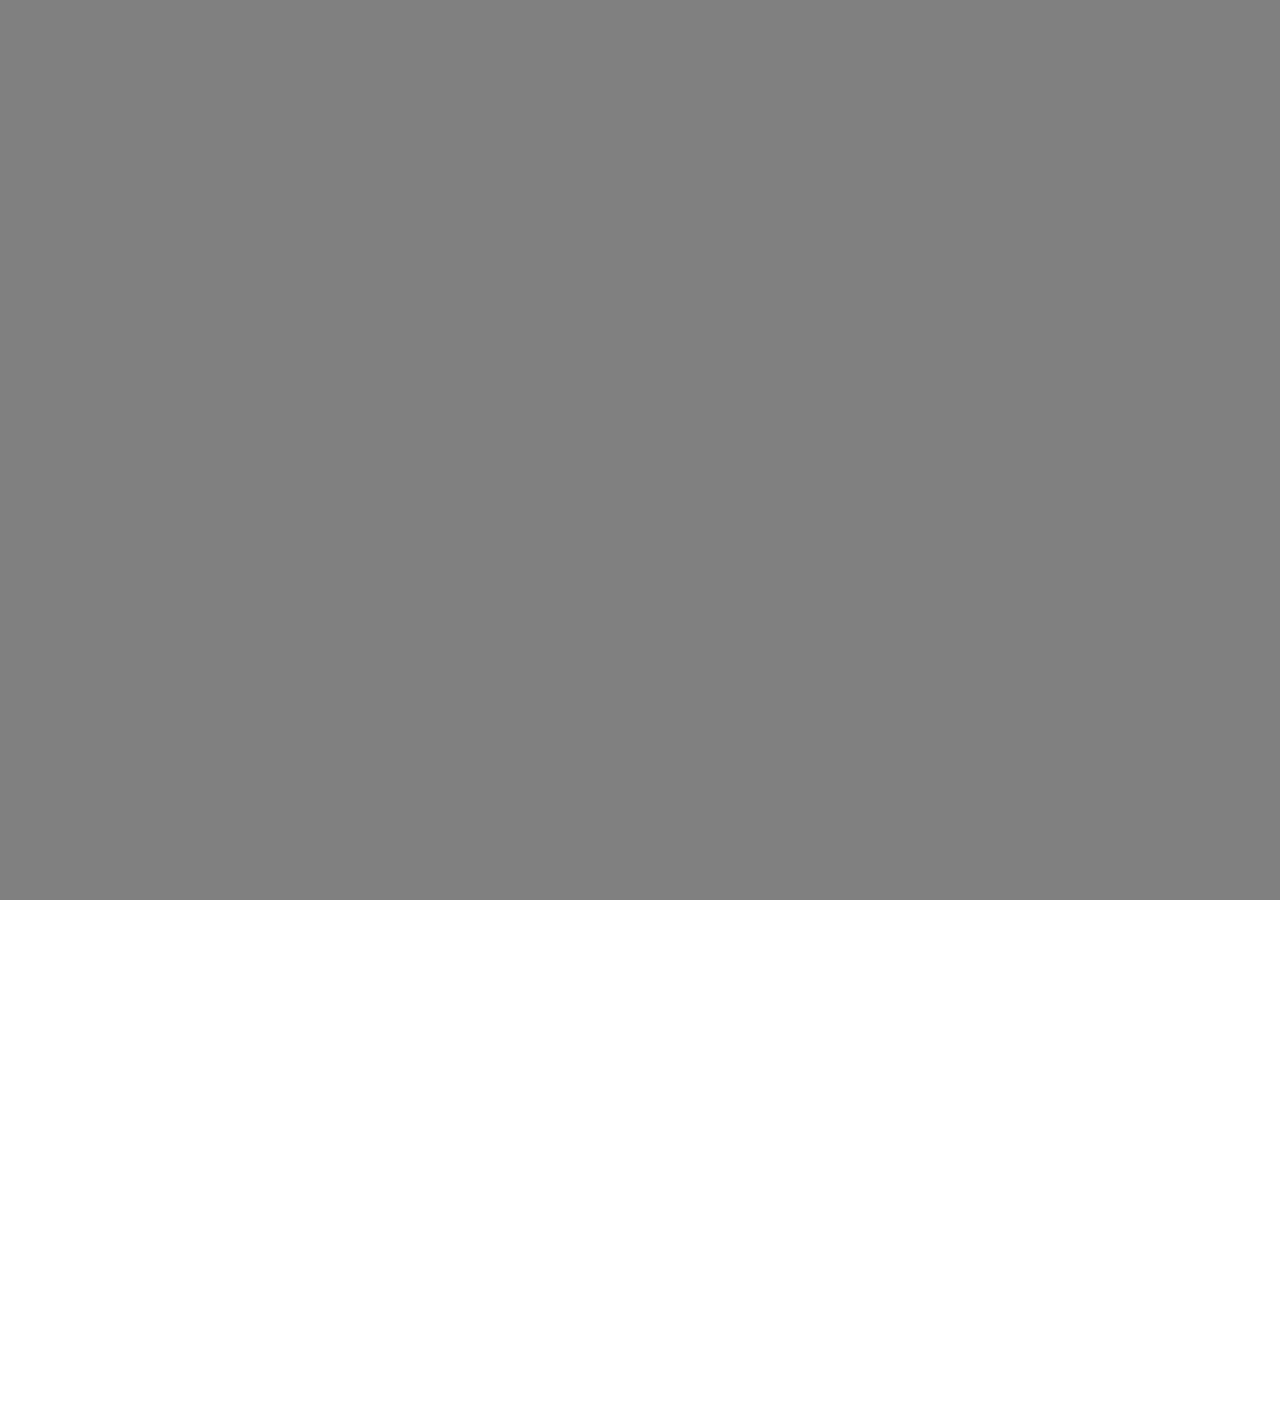
==== index.html @ 1e4bfcbe "ok" ====
<!doctype html>
<html class="no-js" lang="">
    <head>
        <meta charset="utf-8">
        <meta http-equiv="x-ua-compatible" content="ie=edge">
        <title>Super animation</title>
        <meta name="description" content="">
        <meta name="viewport" content="width=device-width, initial-scale=1">

        <link rel="manifest" href="site.webmanifest">
        <link rel="apple-touch-icon" href="icon.png">
        <link rel="stylesheet" href="css/style.css">
    </head>
    <body>

        <div class="animationContainer">
        <div id="cloud1"></div>
        <div id="cloud2"></div>
        <div id="cloud3"></div>
        <div id="cloud4"></div>

        </div>
        <script src="javascript/jquery.js"></script>
        <script src="javascript/vivus.js"></script>
        <script src="javascript/script.js"></script>
        <script>
        var drawDuration = 140;

        function animateObj(objID,img,classToAdd){
          new Vivus(objID, {
            file: 'images/'+img+'.svg',
            duration: drawDuration,
            start: 'autostart',
            type: 'scenario-sync',
          }, function(){
            $("#"+objID).addClass(classToAdd);
          });
        }

        animateObj("cloud1","cloud","translateLeftInfinite");
        animateObj("cloud2","cloud","translateLeftInfinite");
        animateObj("cloud3","cloud","translateLeftInfinite");
        animateObj("cloud4","cloud","translateLeftInfinite");

        </script>
    </body>
</html>
---- css/style.css ----
body,html{
  overflow:hidden;
  width:100vw;
  height:100vh;
  margin:0;
  padding:0;
}
.animationContainer{
  width:100vw;
  height:100vh;
  background-color:grey;
}

svg{
 transform:scale(5);
 fill: #DDE8E8;
 stroke: #DDE8E8;
 stroke-width: 0.5;
 stroke-dasharray: 2566;
 stroke-dataoffset: 2566;
}
svg path{
  fill:none;
}
[id*='cloud']{
  position: absolute;
  -webkit-filter: drop-shadow( -5px -5px 5px #000 );
            filter: drop-shadow( -5px -5px 5px #000 );
}
#cloud1{
  transform:scale(1);
  left:50%;
  top:50%;
  animation-duration: 13s !important;
}
#cloud2{
    transform:scale(1.25);
  left:40%;
  top:37%;
  animation-duration: 17s !important;
}
#cloud3{
    transform:scale(0.5);
  left:70%;
  top:23%;
  animation-duration: 15s !important;
}
#cloud4{
  left:10%;
  top:13%;
  animation-duration: 14s !important;
}
.translateLeftInfinite{
  animation: translateLeftInfinite 15s infinite linear;
  transition: all 0.5s linear;
}

@keyframes translateLeftInfinite {
    0% {}
    25%{left:-10%;}
    26%{opacity:0;}
    55%{left:100%;}
    56%{opacity:0;}
    100% {}
}
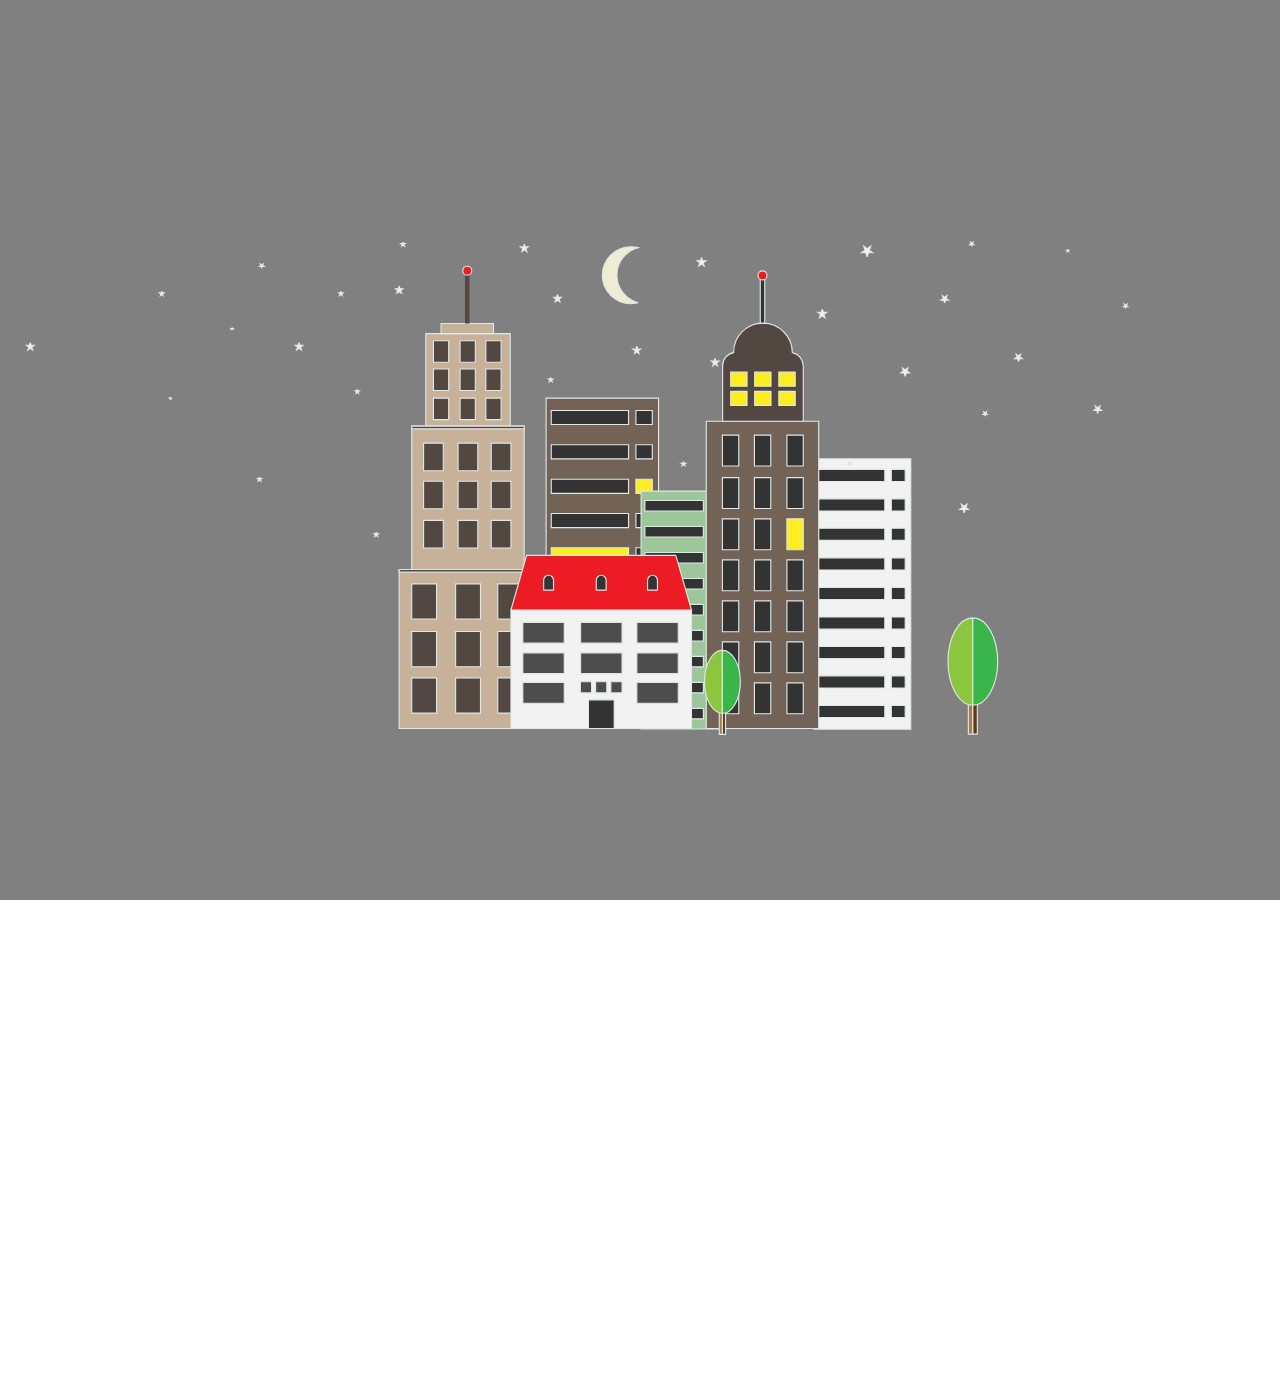
==== commit 9a304199: "first part done" ====
--- a/index.html
+++ b/index.html
@@ -14,33 +14,440 @@
     <body>
 
         <div class="animationContainer">
-        <div id="cloud1"></div>
-        <div id="cloud2"></div>
-        <div id="cloud3"></div>
-        <div id="cloud4"></div>
+          <div class="cityOne">
+            <svg id="city" version="1.1" xmlns="http://www.w3.org/2000/svg" xmlns:xlink="http://www.w3.org/1999/xlink" xmlns:a="http://ns.adobe.com/AdobeSVGViewerExtensions/3.0/" viewBox="0 0 800 260" xml:space="preserve" style="width: 100vw;height: 100vh;">
+  <g style="">
+
+
+
+  	<g style="transform: scale(1.4) translatex(-18em);">
+        <g id="tree1">
+          <rect x="720.3" y="200.8" class="st3" width="1.9" height="18.9"></rect>
+        <rect x="722.3" y="200.8" class="st4" width="2" height="18.9"></rect>
+          <path class="st5" d="M711.2,187.3c0,10.8,5,19.5,11.1,19.5v-39C716.1,167.8,711.2,176.5,711.2,187.3z"></path>
+          <path class="st6" d="M722.3,167.8v39c6.1,0,11.1-8.7,11.1-19.5C733.4,176.5,728.4,167.8,722.3,167.8z"></path>
+  		</g>
+  		<rect x="466.2" y="146.2" class="st7" width="61.5" height="71"></rect>
+  		<rect x="471.8" y="82.2" class="st7" width="50.2" height="64"></rect>
+  		<rect x="478.1" y="40.9" class="st7" width="37.7" height="41.3"></rect>
+  		<rect x="471.8" y="152.6" class="st8" width="11.1" height="15.7"></rect>
+  		<rect x="510.2" y="152.6" class="st8" width="11.1" height="15.7"></rect>
+  		<rect x="491.4" y="152.6" class="st8" width="11.1" height="15.7"></rect>
+  		<rect x="477.1" y="124.3" class="st8" width="8.8" height="12.3"></rect>
+  		<rect id="window" x="507.3" y="124.3" class="st8" width="8.8" height="12.3"></rect>
+  		<rect x="492.5" y="124.3" class="st8" width="8.8" height="12.3"></rect>
+  		<rect x="477.1" y="106.8" class="st8" width="8.8" height="12.3"></rect>
+  		<rect x="507.3" y="106.8" class="st8" width="8.8" height="12.3"></rect>
+  		<rect x="492.5" y="106.8" class="st8" width="8.8" height="12.3"></rect>
+  		<rect x="477.1" y="89.8" class="st8" width="8.8" height="12.3"></rect>
+  		<rect x="507.3" y="89.8" class="st8" width="8.8" height="12.3"></rect>
+  		<rect x="492.5" y="89.8" class="st8" width="8.8" height="12.3"></rect>
+  		<rect x="481.5" y="69.7" class="st8" width="6.8" height="9.6"></rect>
+  		<rect x="504.9" y="69.7" class="st8" width="6.8" height="9.6"></rect>
+  		<rect x="493.4" y="69.7" class="st8" width="6.8" height="9.6"></rect>
+  		<rect x="481.5" y="56.7" class="st8" width="6.8" height="9.6"></rect>
+  		<rect x="504.9" y="56.7" class="st8" width="6.8" height="9.6"></rect>
+  		<rect x="493.4" y="56.7" class="st8" width="6.8" height="9.6"></rect>
+  		<rect x="481.5" y="44.1" class="st8" width="6.8" height="9.6"></rect>
+  		<rect x="504.9" y="44.1" class="st8" width="6.8" height="9.6"></rect>
+  		<rect x="493.4" y="44.1" class="st8" width="6.8" height="9.6"></rect>
+  		<rect x="471.8" y="173.9" class="st8" width="11.1" height="15.7"></rect>
+  		<rect x="510.2" y="173.9" class="st8" width="11.1" height="15.7"></rect>
+  		<rect x="491.4" y="173.9" class="st8" width="11.1" height="15.7"></rect>
+  		<rect x="471.8" y="194.6" class="st8" width="11.1" height="15.7"></rect>
+  		<rect x="510.2" y="194.6" class="st8" width="11.1" height="15.7"></rect>
+  		<rect x="491.4" y="194.6" class="st8" width="11.1" height="15.7"></rect>
+  		<rect x="466.2" y="146.2" class="st8" width="61.5" height="1.2"></rect>
+  		<rect x="471.8" y="82.2" class="st8" width="50.2" height="1.2"></rect>
+  		<rect x="484.9" y="36.4" class="st7" width="23.4" height="4.5"></rect>
+  		<line class="st9" x1="496.6" y1="36.4" x2="496.6" y2="12.8"></line>
+  		<circle class="st10" cx="496.6" cy="12.8" r="2"></circle>
+
+  		<g>
+  			<rect x="531.8" y="69.7" class="st12" width="50.2" height="140.5"></rect>
+  			<g>
+  				<g>
+  					<rect x="534.1" y="75.2" class="st13" width="34.5" height="6.3"></rect>
+  					<rect x="534.1" y="90.5" class="st13" width="34.5" height="6.3"></rect>
+  					<rect x="534.1" y="105.9" class="st13" width="34.5" height="6.3"></rect>
+  					<rect x="534.1" y="121.2" class="st13" width="34.5" height="6.3"></rect>
+  					<rect x="534.1" y="136.5" class="st14" width="34.5" height="6.3"></rect>
+  					<rect x="534.1" y="151.9" class="st13" width="34.5" height="6.3"></rect>
+  					<rect x="534.1" y="167.2" class="st13" width="34.5" height="6.3"></rect>
+  					<rect x="534.1" y="182.6" class="st13" width="34.5" height="6.3"></rect>
+  					<rect x="534.1" y="197.9" class="st13" width="34.5" height="6.3"></rect>
+  				</g>
+  				<g>
+  					<rect x="571.9" y="75.2" class="st13" width="7.3" height="6.3"></rect>
+  					<rect x="571.9" y="90.5" class="st13" width="7.3" height="6.3"></rect>
+  					<rect x="571.9" y="105.9" class="st14" width="7.3" height="6.3"></rect>
+  					<rect x="571.9" y="121.2" class="st13" width="7.3" height="6.3"></rect>
+  					<rect x="571.9" y="136.5" class="st13" width="7.3" height="6.3"></rect>
+  					<rect x="571.9" y="151.9" class="st13" width="7.3" height="6.3"></rect>
+  					<rect x="571.9" y="167.2" class="st13" width="7.3" height="6.3"></rect>
+  					<rect x="571.9" y="182.6" class="st13" width="7.3" height="6.3"></rect>
+  					<rect x="571.9" y="197.9" class="st13" width="7.3" height="6.3"></rect>
+  				</g>
+  			</g>
+  		</g>
+  		<g>
+  			<rect x="574.2" y="111.2" class="st15" width="38" height="106.2"></rect>
+  			<g>
+  				<rect x="575.9" y="115.4" class="st13" width="26.1" height="4.7"></rect>
+  				<rect x="575.9" y="127" class="st13" width="26.1" height="4.7"></rect>
+  				<rect x="575.9" y="138.6" class="st13" width="26.1" height="4.7"></rect>
+  				<rect x="575.9" y="150.2" class="st13" width="26.1" height="4.7"></rect>
+  				<rect x="575.9" y="161.8" class="st13" width="26.1" height="4.7"></rect>
+  				<rect x="575.9" y="173.4" class="st13" width="26.1" height="4.7"></rect>
+  				<rect x="575.9" y="185" class="st13" width="26.1" height="4.7"></rect>
+  				<rect x="575.9" y="196.6" class="st13" width="26.1" height="4.7"></rect>
+  				<rect x="575.9" y="208.2" class="st13" width="26.1" height="4.7"></rect>
+  			</g>
+  			<g>
+  				<rect x="604.5" y="115.4" class="st13" width="5.5" height="4.7"></rect>
+  				<rect x="604.5" y="127" class="st13" width="5.5" height="4.7"></rect>
+  				<rect x="604.5" y="138.6" class="st13" width="5.5" height="4.7"></rect>
+  				<rect x="604.5" y="150.2" class="st13" width="5.5" height="4.7"></rect>
+  				<rect x="604.5" y="161.8" class="st13" width="5.5" height="4.7"></rect>
+  				<rect x="604.5" y="173.4" class="st13" width="5.5" height="4.7"></rect>
+  				<rect x="604.5" y="185" class="st13" width="5.5" height="4.7"></rect>
+  				<rect x="604.5" y="196.6" class="st13" width="5.5" height="4.7"></rect>
+  				<rect x="604.5" y="208.2" class="st13" width="5.5" height="4.7"></rect>
+  			</g>
+  		</g>
+  		<g>
+  			<rect x="651.4" y="96.8" class="st11b" width="43.2" height="120.7"></rect>
+  			<g>
+  				<rect x="653.4" y="101.5" class="st13" width="29.6" height="5.4"></rect>
+  				<rect x="653.4" y="114.7" class="st13" width="29.6" height="5.4"></rect>
+  				<rect x="653.4" y="127.8" class="st13" width="29.6" height="5.4"></rect>
+  				<rect x="653.4" y="141" class="st13" width="29.6" height="5.4"></rect>
+  				<rect x="653.4" y="154.2" class="st13" width="29.6" height="5.4"></rect>
+  				<rect x="653.4" y="167.4" class="st13" width="29.6" height="5.4"></rect>
+  				<rect x="653.4" y="180.6" class="st13" width="29.6" height="5.4"></rect>
+  				<rect x="653.4" y="193.7" class="st13" width="29.6" height="5.4"></rect>
+  				<rect x="653.4" y="206.9" class="st13" width="29.6" height="5.4"></rect>
+  			</g>
+  			<g>
+  				<rect x="685.9" y="101.5" class="st13" width="6.2" height="5.4"></rect>
+  				<rect x="685.9" y="114.7" class="st13" width="6.2" height="5.4"></rect>
+  				<rect x="685.9" y="127.8" class="st13" width="6.2" height="5.4"></rect>
+  				<rect x="685.9" y="141" class="st13" width="6.2" height="5.4"></rect>
+  				<rect x="685.9" y="154.2" class="st13" width="6.2" height="5.4"></rect>
+  				<rect x="685.9" y="167.4" class="st13" width="6.2" height="5.4"></rect>
+  				<rect x="685.9" y="180.6" class="st13" width="6.2" height="5.4"></rect>
+  				<rect x="685.9" y="193.7" class="st13" width="6.2" height="5.4"></rect>
+  				<rect x="685.9" y="206.9" class="st13" width="6.2" height="5.4"></rect>
+  			</g>
+  		</g>
+      		<polygon class="st11" points="572.3,46.5 572.7,47.8 574,47.8 572.9,48.6 573.3,49.8 572.3,49.1 571.2,49.8 571.6,48.6
+  			570.5,47.8 571.9,47.8 		"></polygon>
+  		<polygon class="st11" points="522.1,1 522.5,2.2 523.8,2.2 522.7,3 523.2,4.3 522.1,3.5 521,4.3 521.4,3 520.3,2.2 521.7,2.2
+  			"></polygon>
+  		<polygon class="st11" points="536.9,23.4 537.3,24.7 538.6,24.7 537.6,25.5 538,26.7 536.9,26 535.8,26.7 536.2,25.5 535.2,24.7
+  			536.5,24.7 		"></polygon>
+  		<polygon class="st11" points="466.2,19.6 466.6,20.9 467.9,20.9 466.9,21.7 467.3,22.9 466.2,22.2 465.1,22.9 465.5,21.7
+  			464.5,20.9 465.8,20.9 		"></polygon>
+  		<polygon class="st11" points="607.2,52 607.6,53.2 609,53.2 607.9,54 608.3,55.3 607.2,54.5 606.2,55.3 606.6,54 605.5,53.2
+  			606.8,53.2 		"></polygon>
+  <polygon class="st11 stars" points="301.5,44.9 301.9,46.1 303.3,46.1 302.2,46.9 302.6,48.2 301.5,47.4 300.4,48.2 300.9,46.9
+  			299.8,46.1 301.1,46.1 		"></polygon>
+  <polygon class="st11" points="261.5,84.9 261.9,86.1 263.3,86.1 262.2,86.9 262.6,88.2 261.5,87.4 260.4,88.2 260.9,86.9
+  			259.8,86.1 261.1,86.1 		"></polygon>
+  		<polygon class="st11" points="421.5,44.9 421.9,46.1 423.3,46.1 422.2,46.9 422.6,48.2 421.5,47.4 420.4,48.2 420.9,46.9
+  			419.8,46.1 421.1,46.1 		"></polygon>
+  		<polygon class="st11" points="636.9,81.8 637.5,83.6 639.4,83.6 637.9,84.7 638.4,86.5 636.9,85.4 635.4,86.5 635.9,84.7
+  			634.4,83.6 636.3,83.6 		"></polygon>
+  		<polygon class="st11" points="456,129.5 456.2,130.3 457,130.3 456.3,130.7 456.6,131.4 456,131 455.3,131.4 455.6,130.7
+  			455,130.3 455.7,130.3 		"></polygon>
+  		<polygon class="st11" points="447.5,65.7 447.7,66.4 448.5,66.4 447.9,66.9 448.1,67.6 447.5,67.2 446.9,67.6 447.1,66.9
+  			446.5,66.4 447.2,66.4 		"></polygon>
+  		<polygon class="st11" points="633.6,54.3 633.8,55 634.6,55 634,55.5 634.2,56.2 633.6,55.8 633,56.2 633.2,55.5 632.6,55
+  			633.4,55 		"></polygon>
+  		<polygon class="st11" points="593.1,98 593.4,98.8 594.1,98.8 593.5,99.2 593.8,99.9 593.1,99.5 592.5,99.9 592.8,99.2
+  			592.1,98.8 592.9,98.8 		"></polygon>
+  		<polygon id="star3" class="st11" points="440.2,22 440.5,22.7 441.2,22.7 440.6,23.2 440.8,23.9 440.2,23.4 439.6,23.9 439.8,23.2
+  			439.2,22.7 440,22.7 		"></polygon>
+  <polygon class="stars st11" points="240.2,22 240.5,22.7 241.2,22.7 240.6,23.2 240.8,23.9 240.2,23.4 239.6,23.9 239.8,23.2
+  			239.2,22.7 240,22.7 		"></polygon>
+  <polygon class="stars st11" points="360.2,22 360.5,22.7 361.2,22.7 360.6,23.2 360.8,23.9 360.2,23.4 359.6,23.9 359.8,23.2
+  359.2,22.7 360,22.7 		"></polygon>
+  		<polygon class="st11" points="467.9,0 468.2,0.7 468.9,0.7 468.3,1.2 468.6,1.9 467.9,1.5 467.3,1.9 467.6,1.2 466.9,0.7
+  			467.7,0.7 		"></polygon>
+  		<polygon class="st11" points="764.7,3.3 764.8,3.7 765.2,3.7 764.9,3.9 765,4.3 764.7,4 764.4,4.3 764.5,3.9 764.2,3.7 764.6,3.7
+  					"></polygon>
+  		<polygon class="st11" points="391.6,38.2 391.8,38.6 392.1,38.6 391.8,38.8 391.9,39.1 391.6,38.9 391.3,39.1 391.4,38.8
+  			391.1,38.6 391.5,38.6 		"></polygon>
+  		<polygon class="st11" points="364.2,69.3 364.3,69.7 364.7,69.7 364.3,69.9 364.5,70.3 364.2,70 363.8,70.3 364,69.9 363.7,69.7
+  			364,69.7 		"></polygon>
+  		<polygon id="star2" class="st11" points="403.9,104.9 404.1,105.6 404.9,105.6 404.2,106.1 404.5,106.8 403.9,106.4 403.2,106.8 403.5,106.1
+  			402.9,105.6 403.6,105.6 		"></polygon>
+  		<polygon class="st11" points="533.8,60.5 534.1,61.2 534.8,61.2 534.2,61.7 534.5,62.4 533.8,62 533.2,62.4 533.5,61.7
+  			532.8,61.2 533.6,61.2 		"></polygon>
+  		<polygon class="st11" points="655.1,30 655.6,31.4 657.1,31.4 655.8,32.3 656.3,33.8 655.1,32.9 653.8,33.8 654.3,32.3
+  			653.1,31.4 654.6,31.4 		"></polygon>
+  		<polygon class="st11" points="601.2,6.9 601.6,8.4 603.2,8.4 601.9,9.3 602.4,10.7 601.2,9.8 599.9,10.7 600.4,9.3 599.2,8.4
+  			600.7,8.4 		"></polygon>
+  		<polygon class="st11" points="742.7,53.4 742.2,52.1 740.9,52.1 742,51.3 741.6,50.1 742.7,50.9 743.7,50.1 743.3,51.3
+  			744.4,52.1 743.1,52.1 		"></polygon>
+  		<polygon class="st11" points="778,76.5 777.6,75.2 776.3,75.2 777.4,74.4 776.9,73.2 778,74 779.1,73.2 778.7,74.4 779.8,75.2
+  			778.4,75.2 		"></polygon>
+  		<polygon class="st11" points="709.7,27.2 709.3,26 708,26 709.1,25.2 708.7,23.9 709.7,24.7 710.8,23.9 710.4,25.2 711.5,26
+  			710.2,26 		"></polygon>
+  		<polygon id="star1" class="st11" points="675.1,6.6 674.5,4.8 672.6,4.8 674.2,3.7 673.6,1.9 675.1,3 676.7,1.9 676.1,3.7 677.6,4.8
+  			675.7,4.8 		"></polygon>
+  		<polygon class="st11" points="404.9,11.7 404.6,10.9 403.9,10.9 404.5,10.5 404.2,9.8 404.9,10.2 405.5,9.8 405.2,10.5
+  			405.9,10.9 405.1,10.9 		"></polygon>
+  		<polygon class="st11" points="727.8,77.7 727.6,77 726.8,77 727.4,76.5 727.2,75.8 727.8,76.2 728.4,75.8 728.2,76.5 728.8,77
+  			728.1,77 		"></polygon>
+  		<polygon class="st11" points="721.8,1.9 721.5,1.2 720.8,1.2 721.4,0.7 721.2,0 721.8,0.4 722.4,0 722.2,0.7 722.8,1.2 722,1.2
+  			"></polygon>
+  		<polygon id="star4" class="st11" points="667.3,99.9 667.1,99.2 666.3,99.2 666.9,98.8 666.7,98 667.3,98.5 667.9,98 667.7,98.8 668.3,99.2
+  			667.6,99.2 		"></polygon>
+  		<polygon id="star6" class="st11" points="790.5,29.6 790.3,28.9 789.5,28.9 790.2,28.4 789.9,27.7 790.5,28.1 791.2,27.7 790.9,28.4
+  			791.5,28.9 790.8,28.9 		"></polygon>
+  		<polygon class="st11" points="692.1,60 691.6,58.5 690.1,58.5 691.3,57.6 690.9,56.2 692.1,57.1 693.3,56.2 692.9,57.6
+  			694.1,58.5 692.6,58.5 		"></polygon>
+  		<polygon id="star5" class="st11" points="718.4,120.9 717.9,119.4 716.4,119.4 717.7,118.5 717.2,117.1 718.4,118 719.7,117.1 719.2,118.5
+  			720.4,119.4 718.9,119.4 		"></polygon>
+  		<path id="moon" class="st16" d="M563.4,14.8c0-5.9,4-10.8,9.5-12.3c-1-0.3-2.1-0.4-3.3-0.4c-7,0-12.7,5.7-12.7,12.7c0,7,5.7,12.7,12.7,12.7
+  			c1.1,0,2.2-0.2,3.3-0.4C567.4,25.6,563.4,20.7,563.4,14.8z"></path>
+  		<g>
+  			<rect x="516.1" y="164.3" class="st11b" width="80.6" height="52.9"></rect>
+  			<polygon class="st10" points="589.7,139.9 523.1,139.9 516.1,164.3 596.7,164.3 			"></polygon>
+  			<rect x="550.7" y="204.4" class="st13" width="11.5" height="12.8"></rect>
+  			<g>
+  				<rect x="521.4" y="169.8" class="st17" width="18.5" height="9.3"></rect>
+  				<rect x="572.3" y="169.8" class="st17" width="18.5" height="9.3"></rect>
+  				<rect x="547.2" y="169.8" class="st17" width="18.5" height="9.3"></rect>
+  				<rect x="521.4" y="183.4" class="st17" width="18.5" height="9.3"></rect>
+  				<rect x="572.3" y="183.4" class="st17" width="18.5" height="9.3"></rect>
+  				<rect x="547.2" y="183.4" class="st17" width="18.5" height="9.3"></rect>
+  				<rect x="521.4" y="196.6" class="st17" width="18.5" height="9.3"></rect>
+  				<rect x="572.3" y="196.6" class="st17" width="18.5" height="9.3"></rect>
+  				<rect x="547.1" y="196.3" class="st17" width="5" height="5"></rect>
+  				<rect x="560.7" y="196.3" class="st17" width="5" height="5"></rect>
+  				<rect x="553.9" y="196.3" class="st17" width="5" height="5"></rect>
+  			</g>
+  			<path class="st13" d="M532.9,148.8c-1.2,0-2.2,1-2.2,2.2v4.4h4.4V151C535.1,149.8,534.1,148.8,532.9,148.8z"></path>
+  			<path class="st13" d="M579.3,148.8c-1.2,0-2.2,1-2.2,2.2v4.4h4.4V151C581.5,149.8,580.5,148.8,579.3,148.8z"></path>
+  			<path class="st13" d="M556.4,148.8c-1.2,0-2.2,1-2.2,2.2v4.4h4.4V151C558.6,149.8,557.6,148.8,556.4,148.8z"></path>
+  		</g>
+  		<rect x="603.3" y="80" class="st12" width="50.2" height="137.2"></rect>
+  		<g>
+  			<rect x="624.8" y="86.2" class="st13" width="7.3" height="13.8"></rect>
+  			<rect x="639.3" y="86.2" class="st13" width="7.3" height="13.8"></rect>
+  			<rect x="610.5" y="86.2" class="st13" width="7.3" height="13.8"></rect>
+  		</g>
+  		<g>
+  			<rect x="624.8" y="105.2" class="st13" width="7.3" height="13.8"></rect>
+  			<rect x="639.3" y="105.2" class="st13" width="7.3" height="13.8"></rect>
+  			<rect x="610.5" y="105.2" class="st13" width="7.3" height="13.8"></rect>
+  		</g>
+  		<g>
+  			<rect x="624.8" y="123.6" class="st13" width="7.3" height="13.8"></rect>
+  			<rect x="639.3" y="123.6" class="st14" width="7.3" height="13.8"></rect>
+  			<rect x="610.5" y="123.6" class="st13" width="7.3" height="13.8"></rect>
+  		</g>
+  		<g>
+  			<rect x="624.8" y="141.9" class="st13" width="7.3" height="13.8"></rect>
+  			<rect x="639.3" y="141.9" class="st13" width="7.3" height="13.8"></rect>
+  			<rect x="610.5" y="141.9" class="st13" width="7.3" height="13.8"></rect>
+  		</g>
+  		<g>
+  			<rect x="624.8" y="160.2" class="st13" width="7.3" height="13.8"></rect>
+  			<rect x="639.3" y="160.2" class="st13" width="7.3" height="13.8"></rect>
+  			<rect x="610.5" y="160.2" class="st13" width="7.3" height="13.8"></rect>
+  		</g>
+  		<g>
+  			<rect x="624.8" y="178.5" class="st13" width="7.3" height="13.8"></rect>
+  			<rect x="639.3" y="178.5" class="st13" width="7.3" height="13.8"></rect>
+  			<rect x="610.5" y="178.5" class="st13" width="7.3" height="13.8"></rect>
+  		</g>
+  		<g>
+  			<rect x="624.8" y="196.8" class="st13" width="7.3" height="13.8"></rect>
+  			<rect x="639.3" y="196.8" class="st13" width="7.3" height="13.8"></rect>
+  			<rect x="610.5" y="196.8" class="st13" width="7.3" height="13.8"></rect>
+  		</g>
+  		<path class="st8" d="M641.7,49.4C641.7,49.4,641.7,49.4,641.7,49.4c0-7.3-5.9-13.2-13.1-13.2c-7.2,0-13.1,5.9-13.1,13.1
+  			c0,0,0,0.1,0,0.1c-2.8,0.5-4.9,2.9-4.9,5.8V80h36V55.3C646.5,52.3,644.4,49.9,641.7,49.4z"></path>
+  		<rect x="624.9" y="66.7" class="st14" width="7.3" height="6.3"></rect>
+  		<rect x="614.2" y="66.7" class="st14" width="7.3" height="6.3"></rect>
+  		<rect x="635.7" y="66.7" class="st14" width="7.3" height="6.3"></rect>
+  		<rect x="624.9" y="58.1" class="st14" width="7.3" height="6.3"></rect>
+  		<rect x="614.2" y="58.1" class="st14" width="7.3" height="6.3"></rect>
+  		<rect x="635.7" y="58.1" class="st14" width="7.3" height="6.3"></rect>
+  		<g>
+  			<rect x="627.4" y="14.9" class="st13" width="2" height="21.3"></rect>
+  		</g>
+  		<circle class="st10" cx="628.4" cy="14.9" r="2"></circle>
+  			<g id="tree2">
+  				<rect x="610.5" y="206.1" class="st4" width="1.4" height="13.7"></rect>
+  <rect x="609.1" y="206.1" class="st3" width="1.4" height="13.7"></rect>
+  				<path class="st5" d="M602.5,196.3c0,7.8,3.6,14.1,8,14.1v-28.2C606.1,182.3,602.5,188.6,602.5,196.3z"></path>
+  				<path class="st6" d="M610.5,182.3v28.2c4.4,0,8-6.3,8-14.1C618.5,188.6,615,182.3,610.5,182.3z"></path>
+  			</g>
+  		</g>
+
+  	</g>
+
+    <div class="wrap">
+
+      <!-- BACKGROUND -->
+      <svg class="bg" width="100%" height="100%" viewBox="0 0 1768 1768" version="1.1" xmlns="http://www.w3.org/2000/svg" xmlns:xlink="http://www.w3.org/1999/xlink" xml:space="preserve" style="fill-rule:evenodd;clip-rule:evenodd;stroke-linejoin:round;stroke-miterlimit:1.41421;">
+          <g transform="matrix(0.75,0,0,0.75,-0,-0)">
+              <g transform="matrix(4.16667,0,0,4.16667,-460.792,-488.583)">
+                  <path d="M189.71,596.17l0.018,0.011l-0.001,0.006l-0.017,-0.017Z" style="fill:#00909d;"></path>
+                  <path style="fill:#00909d;"></path>
+                  <path style="fill:#00909d;"></path>
+                  <path style="fill:#00909d;"></path>
+                  <path d="M116.756,459.005c11.169,52.612 36.976,99.821 72.954,137.165c-36.742,-38.138 -62.876,-86.563 -73.647,-140.531l0.693,3.366Z" style="fill:#009aa6;"></path>
+                  <path style="fill:#009aa6;"></path>
+
+
+
+
+
+
+
+
+
+
+
+
+
+
+
+
+
+
+
+
+
+              </g>
+          </g>
+      </svg>
+
+      <!-- SUN -->
+      <svg class="sun invisible" width="100%" height="100%" viewBox="0 0 457 457" version="1.1" xmlns="http://www.w3.org/2000/svg" xmlns:xlink="http://www.w3.org/1999/xlink" xml:space="preserve" style="fill-rule:evenodd;clip-rule:evenodd;stroke-linejoin:round;stroke-miterlimit:1.41421;">
+          <g transform="matrix(0.75,0,0,0.75,-0,-0)">
+              <g transform="matrix(4.16667,0,0,4.16667,-2107.96,-606.604)">
+                  <path d="M644.318,223.198c-0.188,2.726 -0.541,5.426 -1.041,8.058l7.534,2.011l-2.335,8.692l-7.533,-2.01c-0.89,2.577 -1.917,5.088 -3.104,7.505l6.749,3.9l-4.495,7.788l-6.749,-3.887c-1.526,2.241 -3.186,4.387 -4.967,6.425l5.534,5.534l-6.37,6.357l-5.522,-5.52c-2.051,1.768 -4.184,3.441 -6.438,4.968l3.9,6.748l-7.801,4.495l-3.886,-6.749c-2.432,1.188 -4.94,2.213 -7.519,3.105l2.024,7.531l-8.693,2.335l-2.024,-7.532c-2.633,0.5 -5.317,0.851 -8.059,1.04l0,7.815l-9.002,0l0,-7.815c-2.728,-0.189 -5.427,-0.54 -8.058,-1.04l-2.012,7.532l-8.693,-2.335l2.012,-7.531c-2.579,-0.892 -5.088,-1.917 -7.505,-3.105l-3.901,6.749l-7.788,-4.495l3.887,-6.763c-2.253,-1.512 -4.386,-3.185 -6.425,-4.953l-5.535,5.52l-6.357,-6.357l5.521,-5.534c-1.781,-2.038 -3.441,-4.184 -4.967,-6.425l-6.749,3.887l-4.495,-7.788l6.749,-3.9c-1.187,-2.417 -2.213,-4.928 -3.103,-7.505l-7.534,2.01l-2.333,-8.692l7.545,-2.011c-0.513,-2.632 -0.866,-5.332 -1.054,-8.058l-7.815,0l0,-9.003l7.815,0c0.188,-2.741 0.541,-5.426 1.054,-8.059l-7.545,-2.025l2.333,-8.678l7.534,2.01c0.89,-2.578 1.916,-5.088 3.103,-7.505l-6.749,-3.899l4.495,-7.789l6.762,3.887c1.513,-2.241 3.186,-4.387 4.968,-6.425l-5.535,-5.534l6.357,-6.358l5.535,5.522c2.039,-1.769 4.185,-3.443 6.439,-4.954l-3.901,-6.763l7.788,-4.495l3.901,6.749c2.417,-1.188 4.926,-2.213 7.505,-3.105l-2.012,-7.531l8.693,-2.335l2.012,7.545c2.631,-0.513 5.33,-0.864 8.058,-1.053l0,-7.815l9.002,0l0,7.815c2.727,0.189 5.426,0.54 8.059,1.053l2.011,-7.545l8.693,2.322l-2.011,7.544c2.579,0.892 5.087,1.917 7.504,3.105l3.901,-6.749l7.788,4.495l-3.901,6.749c2.255,1.525 4.401,3.185 6.439,4.968l5.535,-5.535l6.356,6.371l-5.52,5.534c1.769,2.038 3.441,4.171 4.954,6.425l6.762,-3.901l4.495,7.803l-6.749,3.886c1.187,2.43 2.214,4.94 3.104,7.518l7.533,-2.024l2.335,8.692l-7.546,2.025c0.512,2.633 0.865,5.318 1.053,8.059l7.815,0l0,9.003l-7.815,0Z" style="fill:#faf199;fill-rule:nonzero;"></path>
+                  <path d="M579.022,145.585l0,146.222l4.508,0l0,-7.815c2.728,-0.189 5.427,-0.54 8.058,-1.04l2.012,7.532l8.693,-2.335l-2.012,-7.531c2.578,-0.892 5.088,-1.917 7.505,-3.105l3.901,6.749l7.788,-4.495l-3.887,-6.763c2.253,-1.512 4.386,-3.185 6.425,-4.953l5.535,5.52l6.356,-6.357l-5.52,-5.534c1.781,-2.038 3.441,-4.184 4.967,-6.425l6.749,3.887l4.495,-7.788l-6.749,-3.9c1.187,-2.417 2.213,-4.928 3.103,-7.505l7.533,2.01l2.333,-8.692l-7.544,-2.011c0.513,-2.632 0.866,-5.332 1.054,-8.058l7.815,0l0,-9.003l-7.815,0c-0.188,-2.741 -0.541,-5.426 -1.054,-8.059l7.544,-2.025l-2.333,-8.678l-7.533,2.01c-0.89,-2.578 -1.916,-5.088 -3.103,-7.505l6.749,-3.899l-4.495,-7.789l-6.762,3.887c-1.513,-2.241 -3.187,-4.387 -4.968,-6.425l5.534,-5.534l-6.356,-6.358l-5.535,5.522c-2.039,-1.769 -4.185,-3.443 -6.439,-4.954l3.901,-6.763l-7.788,-4.495l-3.901,6.749c-2.417,-1.188 -4.927,-2.213 -7.505,-3.105l2.012,-7.531l-8.693,-2.335l-2.012,7.545c-2.631,-0.513 -5.33,-0.864 -8.058,-1.053l0,-7.815l-4.508,0Z" style="fill:#faf199;fill-rule:nonzero;"></path>
+              </g>
+          </g>
+      </svg>
+
+      <!-- CLOUD -->
+      <div class="wrap-cloud">
+
+        <svg class="cloud cloud-1 invisible" width="100%" height="100%" viewBox="0 0 473 233" version="1.1" xmlns="http://www.w3.org/2000/svg" xmlns:xlink="http://www.w3.org/1999/xlink" xml:space="preserve" style="fill-rule:evenodd;clip-rule:evenodd;stroke-linejoin:round;stroke-miterlimit:1.41421;">
+            <g transform="matrix(0.75,0,0,0.75,-0,-0)">
+                <g transform="matrix(4.16667,0,0,4.16667,-2412.59,-1407.75)">
+                    <path d="M716.938,385.167c-0.594,0 -1.175,0.053 -1.749,0.128c-0.304,-14.222 -11.921,-25.659 -26.216,-25.659c-2.702,0 -5.307,0.409 -7.759,1.168c-5.57,-13.467 -18.831,-22.945 -34.312,-22.945c-18.868,0 -34.438,14.082 -36.798,32.309c-2.674,-1.172 -5.627,-1.828 -8.735,-1.828c-12.027,0 -21.777,9.75 -21.777,21.777c0,12.028 9.75,21.778 21.777,21.778l41.632,0c1.282,0.133 2.584,0.205 3.901,0.205c1.319,0 2.619,-0.072 3.903,-0.205l34.943,0c1.058,0.129 2.132,0.204 3.225,0.204c1.092,0 2.168,-0.075 3.225,-0.204l24.74,0c7.379,0 13.363,-5.984 13.363,-13.364c0,-7.381 -5.984,-13.364 -13.363,-13.364Z" style="fill:#cee3dd;fill-rule:nonzero;"></path>
+                    <path d="M645.611,337.869l0,74.221c-1.07,-0.021 -2.129,-0.09 -3.179,-0.201l-41.63,0c-12.031,0 -21.781,-9.75 -21.781,-21.78c0,-12.02 9.75,-21.77 21.781,-21.77c3.1,0 6.059,0.65 8.729,1.83c2.33,-18 17.531,-31.95 36.08,-32.3Z" style="fill:#b6d9d2;fill-rule:nonzero;"></path>
+                </g>
+            </g>
+        </svg>
+        <div class="rain invisible">
+          <div class="drop drop-1"></div>
+          <div class="drop drop-2"></div>
+          <div class="drop drop-3"></div>
+          <div class="drop drop-4"></div>
+          <div class="drop drop-5"></div>
+        </div>
+      </div>
+
+      <svg class="cloud cloud-2 invisible" width="100%" height="100%" viewBox="0 0 473 233" version="1.1" xmlns="http://www.w3.org/2000/svg" xmlns:xlink="http://www.w3.org/1999/xlink" xml:space="preserve" style="fill-rule:evenodd;clip-rule:evenodd;stroke-linejoin:round;stroke-miterlimit:1.41421;">
+          <g transform="matrix(0.75,0,0,0.75,-0,-0)">
+              <g transform="matrix(4.16667,0,0,4.16667,-2412.59,-1407.75)">
+                  <path d="M716.938,385.167c-0.594,0 -1.175,0.053 -1.749,0.128c-0.304,-14.222 -11.921,-25.659 -26.216,-25.659c-2.702,0 -5.307,0.409 -7.759,1.168c-5.57,-13.467 -18.831,-22.945 -34.312,-22.945c-18.868,0 -34.438,14.082 -36.798,32.309c-2.674,-1.172 -5.627,-1.828 -8.735,-1.828c-12.027,0 -21.777,9.75 -21.777,21.777c0,12.028 9.75,21.778 21.777,21.778l41.632,0c1.282,0.133 2.584,0.205 3.901,0.205c1.319,0 2.619,-0.072 3.903,-0.205l34.943,0c1.058,0.129 2.132,0.204 3.225,0.204c1.092,0 2.168,-0.075 3.225,-0.204l24.74,0c7.379,0 13.363,-5.984 13.363,-13.364c0,-7.381 -5.984,-13.364 -13.363,-13.364Z" style="fill:#cee3dd;fill-rule:nonzero;"></path>
+                  <path d="M645.611,337.869l0,74.221c-1.07,-0.021 -2.129,-0.09 -3.179,-0.201l-41.63,0c-12.031,0 -21.781,-9.75 -21.781,-21.78c0,-12.02 9.75,-21.77 21.781,-21.77c3.1,0 6.059,0.65 8.729,1.83c2.33,-18 17.531,-31.95 36.08,-32.3Z" style="fill:#b6d9d2;fill-rule:nonzero;"></path>
+              </g>
+          </g>
+      </svg>
+
+
+      <svg class="cloud cloud-3 invisible" width="100%" height="100%" viewBox="0 0 473 233" version="1.1" xmlns="http://www.w3.org/2000/svg" xmlns:xlink="http://www.w3.org/1999/xlink" xml:space="preserve" style="fill-rule:evenodd;clip-rule:evenodd;stroke-linejoin:round;stroke-miterlimit:1.41421;">
+          <g transform="matrix(0.75,0,0,0.75,-0,-0)">
+              <g transform="matrix(4.16667,0,0,4.16667,-2412.59,-1407.75)">
+                  <path d="M716.938,385.167c-0.594,0 -1.175,0.053 -1.749,0.128c-0.304,-14.222 -11.921,-25.659 -26.216,-25.659c-2.702,0 -5.307,0.409 -7.759,1.168c-5.57,-13.467 -18.831,-22.945 -34.312,-22.945c-18.868,0 -34.438,14.082 -36.798,32.309c-2.674,-1.172 -5.627,-1.828 -8.735,-1.828c-12.027,0 -21.777,9.75 -21.777,21.777c0,12.028 9.75,21.778 21.777,21.778l41.632,0c1.282,0.133 2.584,0.205 3.901,0.205c1.319,0 2.619,-0.072 3.903,-0.205l34.943,0c1.058,0.129 2.132,0.204 3.225,0.204c1.092,0 2.168,-0.075 3.225,-0.204l24.74,0c7.379,0 13.363,-5.984 13.363,-13.364c0,-7.381 -5.984,-13.364 -13.363,-13.364Z" style="fill:#cee3dd;fill-rule:nonzero;"></path>
+                  <path d="M645.611,337.869l0,74.221c-1.07,-0.021 -2.129,-0.09 -3.179,-0.201l-41.63,0c-12.031,0 -21.781,-9.75 -21.781,-21.78c0,-12.02 9.75,-21.77 21.781,-21.77c3.1,0 6.059,0.65 8.729,1.83c2.33,-18 17.531,-31.95 36.08,-32.3Z" style="fill:#b6d9d2;fill-rule:nonzero;"></path>
+              </g>
+          </g>
+      </svg>
+    </div>
+  </svg>
+          </div>
 
         </div>
         <script src="javascript/jquery.js"></script>
         <script src="javascript/vivus.js"></script>
         <script src="javascript/script.js"></script>
         <script>
-        var drawDuration = 140;
-
-        function animateObj(objID,img,classToAdd){
-          new Vivus(objID, {
-            file: 'images/'+img+'.svg',
-            duration: drawDuration,
-            start: 'autostart',
-            type: 'scenario-sync',
-          }, function(){
-            $("#"+objID).addClass(classToAdd);
+
+
+
+        function isDay(){
+
+          setTimeout(function(){
+              $(".cloud.cloud-1").removeClass("invisible");
+            $(".cloud.cloud-1").addClass("visible");
+          }, 300);
+          setTimeout(function(){
+              $(".cloud.cloud-2").removeClass("invisible");
+            $(".cloud.cloud-2").addClass("visible");
+          }, 700);
+          setTimeout(function(){
+            $(".wrap .sun ").removeClass("invisible");
+         $(".wrap .sun ").addClass("visible");
+
+           }, 1100);
+
+           setTimeout(function(){
+             $(".cloud.cloud-3").removeClass("invisible");
+            $(".cloud.cloud-3").addClass("visible");
+            $("#moon").addClass("invisible");
+          }, 1500);
+          setTimeout(function(){
+              $(".rain").removeClass("invisible");
+             $(".rain").addClass("visible");
+           }, 1550);
+
+
+            return true;
+        }
+
+        function startStory(){
+
+          //Shift start
+          // .st11 and .stars
+          $(".stars").each(function( index ) {
+            var maximum = 110;
+            var minimum = -110;
+
+            var valueX  = Math.floor(Math.random() * (maximum - minimum + 1)) + minimum;
+            var valueY  = Math.floor(Math.random() * (maximum - minimum + 1)) + minimum;
+            $(this).css("transform","translatey("+valueY+"vh) translatex("+valueX+"vw)");
+            $(this).css("opacity","0");
           });
+          $(".st11").each(function( index ) {
+            var maximum = 110;
+            var minimum = -110;
+            var valueX = Math.floor(Math.random() * (maximum - minimum + 1)) + minimum;
+            var valueY = Math.floor(Math.random() * (maximum - minimum + 1)) + minimum;
+            $(this).css("transform","translatey("+valueY+"vh) translatex("+valueX+"vw)");
+            $(this).css("opacity","0");
+          });
+          setTimeout(function(){
+             $(".animationContainer").addClass("isDay");
+             isDay();
+           }, 4000);
+
         }
 
-        animateObj("cloud1","cloud","translateLeftInfinite");
-        animateObj("cloud2","cloud","translateLeftInfinite");
-        animateObj("cloud3","cloud","translateLeftInfinite");
-        animateObj("cloud4","cloud","translateLeftInfinite");
+        setTimeout(startStory, 1000);
+
 
         </script>
     </body>
--- a/css/style.css
+++ b/css/style.css
@@ -9,10 +9,17 @@
   width:100vw;
   height:100vh;
   background-color:grey;
+  transition:background-color 0.5s linear;
+}
+
+.isDay{
+  background-color:#b3b3d8;
+}
+.st11,.stars{
+   transition: all 4s linear;
 }
 
 svg{
- transform:scale(5);
  fill: #DDE8E8;
  stroke: #DDE8E8;
  stroke-width: 0.5;
@@ -63,3 +70,224 @@
     56%{opacity:0;}
     100% {}
 }
+
+
+
+/************NEW***************/
+
+
+.stars {fill: #F2F2F2;}
+	.st_yellow{fill:#F9B233;}
+	.st_orange{fill:#FFDE00;}
+.st0{fill:#1A1A1A;}
+	.st1{fill:#808080;}
+	.st2{fill:none;stroke:#F2F2F2;stroke-width:2;stroke-miterlimit:10;stroke-dasharray:5;}
+	.st3{fill:#A67C52;}
+	.st4{fill:#603813;}
+	.st5{fill:#8CC63F;}
+	.st6{fill:#39B54A;}
+	.st7{fill:#C7B299;}
+	.st8{fill:#534741;}
+	.st9{fill:none;stroke:#534741;stroke-width:2;stroke-miterlimit:10;}
+	.st10{fill:#ED1C24;}
+	.st11{fill:#F2F2F2;}
+  .st11b{fill:#F2F2F2;}
+	.st12{fill:#736357;}
+	.st13{fill:#333333;}
+	.st14{fill:#FCEE21;}
+	.st15{fill:#9DC69B;}
+	.st16{fill:#EFECD5;}
+	.st17{fill:#4D4D4D;}
+	.st18{fill:#E6E6E6;}
+	.st19{fill:#998675;}
+
+
+.st000{fill:#C49A6C;}
+.st100{fill:#754C29;}
+.st200{fill:#8B5E3C;}
+.st300{fill:#A97C50;}
+.st400{fill:#E6E6E6;}
+.st500{fill:#3C2415;}
+.st600{fill:#FFFFFF;}
+.st700{fill:#603913;}
+.st800{fill:#BE1E2D;}
+.st900{fill:#9E1D21;}
+.st1000{opacity:0.5;fill:#FFFFFF;}
+.st1100{fill:#414042;}
+.st1200{fill:#414042;stroke:#BCBEC0;stroke-miterlimit:10;}
+.st1300{fill:#BCBEC0;}
+.st1400{fill:#F7941E;}
+.st1500{fill:#FFFFFF;stroke:#BE1E2D;stroke-width:3;stroke-miterlimit:10;}
+.st1600{fill:#FFFFFF;stroke:#BE1E2D;stroke-miterlimit:10;}
+
+
+
+
+
+
+
+.visible{
+  fill-opacity:1 !important;
+  opacity:1;
+}
+.invisible{
+  fill-opacity:0 !important;
+}
+
+.invisible path{
+stroke:transparent !important;
+}
+
+
+.wrap .bg {
+  width: 450px;
+  padding: 20px;
+}
+
+.wrap .sun {
+  width: 98px;
+  height: 98px;
+  position: absolute;
+  top: 17px;
+  right: 367px;
+  animation: rotate-sun 60s infinite linear;
+  -webkit-animation: rotate-sun 60s infinite linear;
+  -moz-animation: rotate-sun 60s infinite linear;
+
+  fill-opacity:0;
+  transition:fill-opacity 0.7 linear !important;
+}
+
+.wrap .cloud {
+  position: absolute;
+  width: 120px;
+  height: 70px;
+}
+
+.cloud.cloud-1 {
+  top: 150px;
+  left: 120px;
+  fill-opacity:0;
+  transition:fill-opacity 0.7 linear !important;
+}
+.cloud.cloud-2 {
+  top: 40px;
+  left: 150px;
+  animation: animate-cloud 14s infinite linear;
+  -webkit-animation: animate-cloud 14s infinite linear;
+  -moz-animation: animate-cloud 14s infinite linear;
+
+  fill-opacity:0;
+transition:fill-opacity 0.7 linear !important;
+}
+.cloud.cloud-3 {
+  top: 111px;
+right: 216px;
+  animation: animate-cloud 8s infinite linear;
+  -webkit-animation: animate-cloud 8s infinite linear;
+  -moz-animation: animate-cloud 8s infinite linear;
+
+  fill-opacity:0;
+    transition:fill-opacity 0.7 linear !important;
+}
+
+.rain {
+  position: absolute;
+  width: 20px;
+  height: 120px;
+  overflow: none;
+  top: 170px;
+  left:140px;
+  opacity:0;
+  fill-opacity:0;
+transition:all 0.7 linear !important;
+}
+.drop {
+  position: inherit;
+  top: calc(50%);
+  height: 10px;
+  width: 10px;
+  border-radius: 50%;
+  background-color: powderblue;
+  animation: raining 1s infinite;
+}
+
+.drop-1::before,
+.drop-2::before,
+.drop-3::before,
+.drop-4::before,
+.drop-5::before {
+  content: '';
+  position: relative;
+  top: -37px;
+  width: 0;
+  height: 0;
+  border-left: 10px solid transparent;
+  border-right: 10px solid transparent;
+  border-bottom: 23px solid powderblue;
+}
+
+.drop-1 {
+  left: calc(50% - 10px);
+  animation-delay: 1s;
+}
+
+.drop-2 {
+  left: calc(50% + 5px);
+  animation-delay: .5s
+}
+
+.drop-3 {
+  left: calc(50% + 20px);
+  animation-delay: .75s;
+}
+
+.drop-4 {
+  left: calc(50% + 35px);
+  animation-delay: 0.25s;
+}
+
+.drop-5 {
+  left: calc(50% + 50px);
+  animation-delay: .4s;
+}
+
+@keyframes rotate-sun {
+  0% {
+    -webkit-transform: rotateZ(0);
+    transform: rotateZ(0);
+  }
+  100% {
+    -webkit-transform: rotateZ(-360deg);
+    transform: rotateZ(-360deg);
+  }
+}
+
+@keyframes animate-cloud {
+  0% {
+    transform: translateX(0%);
+  }
+  25% {
+    transform: translateX(10%);
+  }
+  50% {
+    transform: translateX(20%);
+  }
+  75% {
+    transform: translateX(10%);
+  }
+  100% {
+    transform: translateX(0%);
+  }
+}
+
+@keyframes raining {
+  0% {
+    opacity: 1;
+    transform: translateY(0px);
+  }
+  100% {
+    opacity: 0;
+    transform: translateY(70px);
+  }
+}
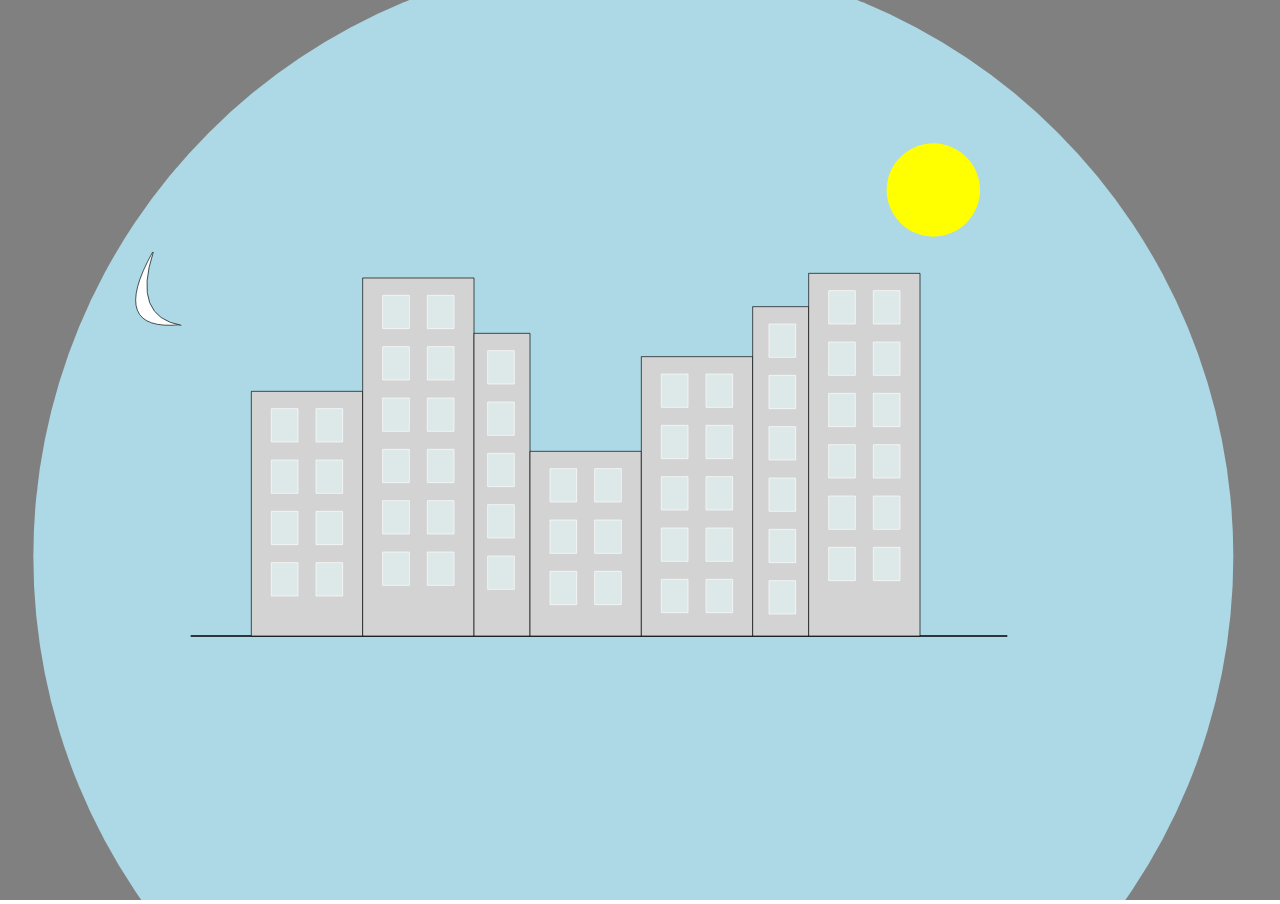
==== commit 15381044: "many changes" ====
--- a/index.html
+++ b/index.html
@@ -14,441 +14,173 @@
     <body>
 
         <div class="animationContainer">
-          <div class="cityOne">
-            <svg id="city" version="1.1" xmlns="http://www.w3.org/2000/svg" xmlns:xlink="http://www.w3.org/1999/xlink" xmlns:a="http://ns.adobe.com/AdobeSVGViewerExtensions/3.0/" viewBox="0 0 800 260" xml:space="preserve" style="width: 100vw;height: 100vh;">
-  <g style="">
+          <div id="cityOne">
+       
 
+    
+ <svg xmlns="http://www.w3.org/2000/svg" id="actualCitySVG" xmlns:xlink="http://www.w3.org/1999/xlink" style="width:100vw;height:100vh;" viewBox="0 0 1920 1080" preserveAspectRatio="xMidYMid meet">
+	<g transform="translate(100, 200)">
+	
+		<!-- BACKGROUND CIRCLE -->
+		<circle class="" id="svgEditorBackground" cx="850" cy="500" r="900" style="fill: lightblue; stroke: none;"/>
+		
+		<!-- BOTTOM LINE -->
+		<line id="e2_line" x1="186" y1="619" x2="1411" y2="619" style="stroke:black;fill:none;stroke-width:2px;"/>
+		
+		<!--FIRST BUILDING-->
+		<rect id="first_building" x="277" y="252" width="167" height="367" style="fill: lightgrey; stroke: black;stroke-width:1px;"/>
+		
+		<!--SUN-->
+		<circle  class=""  id="sun" cx="1300" cy="-50" r="70" style="fill: yellow; stroke: none;"/>
+		
+		<!--MOON-->
+		<g id="moon" class="notAnimated" ">
+			<path d="M129,43q-67,120,42,109" style="fill:white;stroke:black;stroke-width:1px;" id="moon_arc1"/>
+			<path  class=""  d="M130,43q-32,97,42,110" style="fill:lightblue;stroke:black;stroke-width:1px;" id="moon_arc2"/>
+		</g>
+		
+		<!-- windows -->
+		
+		<use x="67" y="0" href="#window" />
+		
+		
+		
+		<use x="0" y="77" href="#window" />
+		<use x="67" y="77" href="#window" />
+		
+		<use x="0" y="154" href="#window" />
+		<use x="67" y="154" href="#window" />
+		
+		<use x="0" y="231" href="#window" />
+		<use x="67" y="231" href="#window" />
+		
+		<use x="167" y="-170" href="#window" />
+		<use x="234" y="-170" href="#window" />
+		
+		
+		<!--SECOND BUILDING-->
+		<rect id="second_building" x="444" y="82" width="167" height="537" style="fill: lightgrey; stroke: black;stroke-width:1px;"/>
+		
+		<!-- windows -->
+		<use x="167" y="-170" href="#window" id='actualWindow'/>
+		<use x="234" y="-170" href="#window" />
+		
+		<use x="167" y="-93" href="#window" />
+		<use x="234" y="-93" href="#window" />
+		
+		<use x="167" y="-16" href="#window" />
+		<use x="234" y="-16" href="#window" />
+		
+		<use x="167" y="61" href="#window" />
+		<use x="234" y="61" href="#window" />
+		
+		<use x="167" y="138" href="#window" />
+		<use x="234" y="138" href="#window" />
+		
+		<use x="167" y="215" href="#window" />
+		<use x="234" y="215" href="#window" />
+		
+		
+		<!--THIRD BUILDING-->
+		<rect id="third_building" x="611" y="165" width="84" height="454" style="fill: lightgrey; stroke: black;stroke-width:1px;"/>
+		
+		<!-- windows -->
+		<use x="324.5" y="-87" href="#window" />
+		
+		<use x="324.5" y="-10" href="#window" />
+		
+		<use  x="324.5" y="67" href="#window" />
+		
+		<use x="324.5" y="144" href="#window" />
+		
+		<use x="324.5" y="221" href="#window" />
+		
+		
+		<!--FOURTH BUILDING-->
+		<rect id="fourth_building" x="695" y="342" width="167" height="277" style="fill: lightgrey; stroke: black;stroke-width:1px;"/>
+		
+		<!-- windows -->
+		<use x="418" y="90" href="#window" />
+		<use x="485" y="90" href="#window" />
+		
+		<use x="418" y="167" href="#window" />
+		<use x="485" y="167" href="#window" />
+		
+		<use x="418" y="244" href="#window" />
+		<use x="485" y="244" href="#window" />
+		
+		
+		<!--FIFTH BUILDING-->
+		<rect id="fifth_building" x="862" y="200" width="167" height="419" style="fill: lightgrey; stroke: black;stroke-width:1px;"/>
+		
+		<!-- windows -->
+		<use x="585" y="-52" href="#window" />
+		<use x="652" y="-52" href="#window" />
+		
+		<use x="585" y="25" href="#window" />
+		<use x="652" y="25" href="#window" />
+		
+		<use x="585" y="102" href="#window" />
+		<use x="652" y="102" href="#window" />
+		
+		<use x="585" y="179" href="#window" />
+		<use x="652" y="179" href="#window" />
+		
+		<use x="585" y="256" href="#window" />
+		<use x="652" y="256" href="#window" />
+		
+		
+		<!--SIXTH BUILDING-->
+		<rect id="sixth_building" x="1029" y="125" width="84" height="494" style="fill: lightgrey; stroke: black;stroke-width:1px;"/>
+		
+		<!-- windows -->
+		<use x="746.5" y="-127" href="#window" />
+		
+		<use x="746.5" y="-50" href="#window" />
+		
+		<use x="746.5" y="27" href="#window" />
+		
+		<use x="746.5" y="104" href="#window" />
+		
+		<use x="746.5" y="181" href="#window" />
+		
+		<use x="746.5" y="258" href="#window" />
+		
+		
+		<!--SEVENTH BUILDING-->
+		<rect id="seventh_building" x="1113" y="75" width="167" height="544" style="fill: lightgrey; stroke: black;stroke-width:1px;"/>
+		
+		<!-- windows -->
+		<use x="836" y="-177" href="#window" />
+		<use x="903" y="-177" href="#window" />
+		
+		<use x="836" y="-100" href="#window" />
+		<use x="903" y="-100" href="#window" />
+		
+		<use x="836" y="-23" href="#window" />
+		<use x="903" y="-23" href="#window" />
+		
+		<use x="836" y="54" href="#window" />
+		<use x="903" y="54" href="#window" />
+		
+		<use x="836" y="131" href="#window" />
+		<use x="903" y="131" href="#window" />
+		
+		<use x="836" y="208" href="#window" />
+		<use x="903" y="208" href="#window" />
+		
+		<!--DEFAULT WINDOW-->
+		<rect id="window" x="307" y="278" width="40" height="50" style=" stroke: white;stroke-width:1px;"/>
+	</g>
+</svg>
 
-
-  	<g style="transform: scale(1.4) translatex(-18em);">
-        <g id="tree1">
-          <rect x="720.3" y="200.8" class="st3" width="1.9" height="18.9"></rect>
-        <rect x="722.3" y="200.8" class="st4" width="2" height="18.9"></rect>
-          <path class="st5" d="M711.2,187.3c0,10.8,5,19.5,11.1,19.5v-39C716.1,167.8,711.2,176.5,711.2,187.3z"></path>
-          <path class="st6" d="M722.3,167.8v39c6.1,0,11.1-8.7,11.1-19.5C733.4,176.5,728.4,167.8,722.3,167.8z"></path>
-  		</g>
-  		<rect x="466.2" y="146.2" class="st7" width="61.5" height="71"></rect>
-  		<rect x="471.8" y="82.2" class="st7" width="50.2" height="64"></rect>
-  		<rect x="478.1" y="40.9" class="st7" width="37.7" height="41.3"></rect>
-  		<rect x="471.8" y="152.6" class="st8" width="11.1" height="15.7"></rect>
-  		<rect x="510.2" y="152.6" class="st8" width="11.1" height="15.7"></rect>
-  		<rect x="491.4" y="152.6" class="st8" width="11.1" height="15.7"></rect>
-  		<rect x="477.1" y="124.3" class="st8" width="8.8" height="12.3"></rect>
-  		<rect id="window" x="507.3" y="124.3" class="st8" width="8.8" height="12.3"></rect>
-  		<rect x="492.5" y="124.3" class="st8" width="8.8" height="12.3"></rect>
-  		<rect x="477.1" y="106.8" class="st8" width="8.8" height="12.3"></rect>
-  		<rect x="507.3" y="106.8" class="st8" width="8.8" height="12.3"></rect>
-  		<rect x="492.5" y="106.8" class="st8" width="8.8" height="12.3"></rect>
-  		<rect x="477.1" y="89.8" class="st8" width="8.8" height="12.3"></rect>
-  		<rect x="507.3" y="89.8" class="st8" width="8.8" height="12.3"></rect>
-  		<rect x="492.5" y="89.8" class="st8" width="8.8" height="12.3"></rect>
-  		<rect x="481.5" y="69.7" class="st8" width="6.8" height="9.6"></rect>
-  		<rect x="504.9" y="69.7" class="st8" width="6.8" height="9.6"></rect>
-  		<rect x="493.4" y="69.7" class="st8" width="6.8" height="9.6"></rect>
-  		<rect x="481.5" y="56.7" class="st8" width="6.8" height="9.6"></rect>
-  		<rect x="504.9" y="56.7" class="st8" width="6.8" height="9.6"></rect>
-  		<rect x="493.4" y="56.7" class="st8" width="6.8" height="9.6"></rect>
-  		<rect x="481.5" y="44.1" class="st8" width="6.8" height="9.6"></rect>
-  		<rect x="504.9" y="44.1" class="st8" width="6.8" height="9.6"></rect>
-  		<rect x="493.4" y="44.1" class="st8" width="6.8" height="9.6"></rect>
-  		<rect x="471.8" y="173.9" class="st8" width="11.1" height="15.7"></rect>
-  		<rect x="510.2" y="173.9" class="st8" width="11.1" height="15.7"></rect>
-  		<rect x="491.4" y="173.9" class="st8" width="11.1" height="15.7"></rect>
-  		<rect x="471.8" y="194.6" class="st8" width="11.1" height="15.7"></rect>
-  		<rect x="510.2" y="194.6" class="st8" width="11.1" height="15.7"></rect>
-  		<rect x="491.4" y="194.6" class="st8" width="11.1" height="15.7"></rect>
-  		<rect x="466.2" y="146.2" class="st8" width="61.5" height="1.2"></rect>
-  		<rect x="471.8" y="82.2" class="st8" width="50.2" height="1.2"></rect>
-  		<rect x="484.9" y="36.4" class="st7" width="23.4" height="4.5"></rect>
-  		<line class="st9" x1="496.6" y1="36.4" x2="496.6" y2="12.8"></line>
-  		<circle class="st10" cx="496.6" cy="12.8" r="2"></circle>
-
-  		<g>
-  			<rect x="531.8" y="69.7" class="st12" width="50.2" height="140.5"></rect>
-  			<g>
-  				<g>
-  					<rect x="534.1" y="75.2" class="st13" width="34.5" height="6.3"></rect>
-  					<rect x="534.1" y="90.5" class="st13" width="34.5" height="6.3"></rect>
-  					<rect x="534.1" y="105.9" class="st13" width="34.5" height="6.3"></rect>
-  					<rect x="534.1" y="121.2" class="st13" width="34.5" height="6.3"></rect>
-  					<rect x="534.1" y="136.5" class="st14" width="34.5" height="6.3"></rect>
-  					<rect x="534.1" y="151.9" class="st13" width="34.5" height="6.3"></rect>
-  					<rect x="534.1" y="167.2" class="st13" width="34.5" height="6.3"></rect>
-  					<rect x="534.1" y="182.6" class="st13" width="34.5" height="6.3"></rect>
-  					<rect x="534.1" y="197.9" class="st13" width="34.5" height="6.3"></rect>
-  				</g>
-  				<g>
-  					<rect x="571.9" y="75.2" class="st13" width="7.3" height="6.3"></rect>
-  					<rect x="571.9" y="90.5" class="st13" width="7.3" height="6.3"></rect>
-  					<rect x="571.9" y="105.9" class="st14" width="7.3" height="6.3"></rect>
-  					<rect x="571.9" y="121.2" class="st13" width="7.3" height="6.3"></rect>
-  					<rect x="571.9" y="136.5" class="st13" width="7.3" height="6.3"></rect>
-  					<rect x="571.9" y="151.9" class="st13" width="7.3" height="6.3"></rect>
-  					<rect x="571.9" y="167.2" class="st13" width="7.3" height="6.3"></rect>
-  					<rect x="571.9" y="182.6" class="st13" width="7.3" height="6.3"></rect>
-  					<rect x="571.9" y="197.9" class="st13" width="7.3" height="6.3"></rect>
-  				</g>
-  			</g>
-  		</g>
-  		<g>
-  			<rect x="574.2" y="111.2" class="st15" width="38" height="106.2"></rect>
-  			<g>
-  				<rect x="575.9" y="115.4" class="st13" width="26.1" height="4.7"></rect>
-  				<rect x="575.9" y="127" class="st13" width="26.1" height="4.7"></rect>
-  				<rect x="575.9" y="138.6" class="st13" width="26.1" height="4.7"></rect>
-  				<rect x="575.9" y="150.2" class="st13" width="26.1" height="4.7"></rect>
-  				<rect x="575.9" y="161.8" class="st13" width="26.1" height="4.7"></rect>
-  				<rect x="575.9" y="173.4" class="st13" width="26.1" height="4.7"></rect>
-  				<rect x="575.9" y="185" class="st13" width="26.1" height="4.7"></rect>
-  				<rect x="575.9" y="196.6" class="st13" width="26.1" height="4.7"></rect>
-  				<rect x="575.9" y="208.2" class="st13" width="26.1" height="4.7"></rect>
-  			</g>
-  			<g>
-  				<rect x="604.5" y="115.4" class="st13" width="5.5" height="4.7"></rect>
-  				<rect x="604.5" y="127" class="st13" width="5.5" height="4.7"></rect>
-  				<rect x="604.5" y="138.6" class="st13" width="5.5" height="4.7"></rect>
-  				<rect x="604.5" y="150.2" class="st13" width="5.5" height="4.7"></rect>
-  				<rect x="604.5" y="161.8" class="st13" width="5.5" height="4.7"></rect>
-  				<rect x="604.5" y="173.4" class="st13" width="5.5" height="4.7"></rect>
-  				<rect x="604.5" y="185" class="st13" width="5.5" height="4.7"></rect>
-  				<rect x="604.5" y="196.6" class="st13" width="5.5" height="4.7"></rect>
-  				<rect x="604.5" y="208.2" class="st13" width="5.5" height="4.7"></rect>
-  			</g>
-  		</g>
-  		<g>
-  			<rect x="651.4" y="96.8" class="st11b" width="43.2" height="120.7"></rect>
-  			<g>
-  				<rect x="653.4" y="101.5" class="st13" width="29.6" height="5.4"></rect>
-  				<rect x="653.4" y="114.7" class="st13" width="29.6" height="5.4"></rect>
-  				<rect x="653.4" y="127.8" class="st13" width="29.6" height="5.4"></rect>
-  				<rect x="653.4" y="141" class="st13" width="29.6" height="5.4"></rect>
-  				<rect x="653.4" y="154.2" class="st13" width="29.6" height="5.4"></rect>
-  				<rect x="653.4" y="167.4" class="st13" width="29.6" height="5.4"></rect>
-  				<rect x="653.4" y="180.6" class="st13" width="29.6" height="5.4"></rect>
-  				<rect x="653.4" y="193.7" class="st13" width="29.6" height="5.4"></rect>
-  				<rect x="653.4" y="206.9" class="st13" width="29.6" height="5.4"></rect>
-  			</g>
-  			<g>
-  				<rect x="685.9" y="101.5" class="st13" width="6.2" height="5.4"></rect>
-  				<rect x="685.9" y="114.7" class="st13" width="6.2" height="5.4"></rect>
-  				<rect x="685.9" y="127.8" class="st13" width="6.2" height="5.4"></rect>
-  				<rect x="685.9" y="141" class="st13" width="6.2" height="5.4"></rect>
-  				<rect x="685.9" y="154.2" class="st13" width="6.2" height="5.4"></rect>
-  				<rect x="685.9" y="167.4" class="st13" width="6.2" height="5.4"></rect>
-  				<rect x="685.9" y="180.6" class="st13" width="6.2" height="5.4"></rect>
-  				<rect x="685.9" y="193.7" class="st13" width="6.2" height="5.4"></rect>
-  				<rect x="685.9" y="206.9" class="st13" width="6.2" height="5.4"></rect>
-  			</g>
-  		</g>
-      		<polygon class="st11" points="572.3,46.5 572.7,47.8 574,47.8 572.9,48.6 573.3,49.8 572.3,49.1 571.2,49.8 571.6,48.6
-  			570.5,47.8 571.9,47.8 		"></polygon>
-  		<polygon class="st11" points="522.1,1 522.5,2.2 523.8,2.2 522.7,3 523.2,4.3 522.1,3.5 521,4.3 521.4,3 520.3,2.2 521.7,2.2
-  			"></polygon>
-  		<polygon class="st11" points="536.9,23.4 537.3,24.7 538.6,24.7 537.6,25.5 538,26.7 536.9,26 535.8,26.7 536.2,25.5 535.2,24.7
-  			536.5,24.7 		"></polygon>
-  		<polygon class="st11" points="466.2,19.6 466.6,20.9 467.9,20.9 466.9,21.7 467.3,22.9 466.2,22.2 465.1,22.9 465.5,21.7
-  			464.5,20.9 465.8,20.9 		"></polygon>
-  		<polygon class="st11" points="607.2,52 607.6,53.2 609,53.2 607.9,54 608.3,55.3 607.2,54.5 606.2,55.3 606.6,54 605.5,53.2
-  			606.8,53.2 		"></polygon>
-  <polygon class="st11 stars" points="301.5,44.9 301.9,46.1 303.3,46.1 302.2,46.9 302.6,48.2 301.5,47.4 300.4,48.2 300.9,46.9
-  			299.8,46.1 301.1,46.1 		"></polygon>
-  <polygon class="st11" points="261.5,84.9 261.9,86.1 263.3,86.1 262.2,86.9 262.6,88.2 261.5,87.4 260.4,88.2 260.9,86.9
-  			259.8,86.1 261.1,86.1 		"></polygon>
-  		<polygon class="st11" points="421.5,44.9 421.9,46.1 423.3,46.1 422.2,46.9 422.6,48.2 421.5,47.4 420.4,48.2 420.9,46.9
-  			419.8,46.1 421.1,46.1 		"></polygon>
-  		<polygon class="st11" points="636.9,81.8 637.5,83.6 639.4,83.6 637.9,84.7 638.4,86.5 636.9,85.4 635.4,86.5 635.9,84.7
-  			634.4,83.6 636.3,83.6 		"></polygon>
-  		<polygon class="st11" points="456,129.5 456.2,130.3 457,130.3 456.3,130.7 456.6,131.4 456,131 455.3,131.4 455.6,130.7
-  			455,130.3 455.7,130.3 		"></polygon>
-  		<polygon class="st11" points="447.5,65.7 447.7,66.4 448.5,66.4 447.9,66.9 448.1,67.6 447.5,67.2 446.9,67.6 447.1,66.9
-  			446.5,66.4 447.2,66.4 		"></polygon>
-  		<polygon class="st11" points="633.6,54.3 633.8,55 634.6,55 634,55.5 634.2,56.2 633.6,55.8 633,56.2 633.2,55.5 632.6,55
-  			633.4,55 		"></polygon>
-  		<polygon class="st11" points="593.1,98 593.4,98.8 594.1,98.8 593.5,99.2 593.8,99.9 593.1,99.5 592.5,99.9 592.8,99.2
-  			592.1,98.8 592.9,98.8 		"></polygon>
-  		<polygon id="star3" class="st11" points="440.2,22 440.5,22.7 441.2,22.7 440.6,23.2 440.8,23.9 440.2,23.4 439.6,23.9 439.8,23.2
-  			439.2,22.7 440,22.7 		"></polygon>
-  <polygon class="stars st11" points="240.2,22 240.5,22.7 241.2,22.7 240.6,23.2 240.8,23.9 240.2,23.4 239.6,23.9 239.8,23.2
-  			239.2,22.7 240,22.7 		"></polygon>
-  <polygon class="stars st11" points="360.2,22 360.5,22.7 361.2,22.7 360.6,23.2 360.8,23.9 360.2,23.4 359.6,23.9 359.8,23.2
-  359.2,22.7 360,22.7 		"></polygon>
-  		<polygon class="st11" points="467.9,0 468.2,0.7 468.9,0.7 468.3,1.2 468.6,1.9 467.9,1.5 467.3,1.9 467.6,1.2 466.9,0.7
-  			467.7,0.7 		"></polygon>
-  		<polygon class="st11" points="764.7,3.3 764.8,3.7 765.2,3.7 764.9,3.9 765,4.3 764.7,4 764.4,4.3 764.5,3.9 764.2,3.7 764.6,3.7
-  					"></polygon>
-  		<polygon class="st11" points="391.6,38.2 391.8,38.6 392.1,38.6 391.8,38.8 391.9,39.1 391.6,38.9 391.3,39.1 391.4,38.8
-  			391.1,38.6 391.5,38.6 		"></polygon>
-  		<polygon class="st11" points="364.2,69.3 364.3,69.7 364.7,69.7 364.3,69.9 364.5,70.3 364.2,70 363.8,70.3 364,69.9 363.7,69.7
-  			364,69.7 		"></polygon>
-  		<polygon id="star2" class="st11" points="403.9,104.9 404.1,105.6 404.9,105.6 404.2,106.1 404.5,106.8 403.9,106.4 403.2,106.8 403.5,106.1
-  			402.9,105.6 403.6,105.6 		"></polygon>
-  		<polygon class="st11" points="533.8,60.5 534.1,61.2 534.8,61.2 534.2,61.7 534.5,62.4 533.8,62 533.2,62.4 533.5,61.7
-  			532.8,61.2 533.6,61.2 		"></polygon>
-  		<polygon class="st11" points="655.1,30 655.6,31.4 657.1,31.4 655.8,32.3 656.3,33.8 655.1,32.9 653.8,33.8 654.3,32.3
-  			653.1,31.4 654.6,31.4 		"></polygon>
-  		<polygon class="st11" points="601.2,6.9 601.6,8.4 603.2,8.4 601.9,9.3 602.4,10.7 601.2,9.8 599.9,10.7 600.4,9.3 599.2,8.4
-  			600.7,8.4 		"></polygon>
-  		<polygon class="st11" points="742.7,53.4 742.2,52.1 740.9,52.1 742,51.3 741.6,50.1 742.7,50.9 743.7,50.1 743.3,51.3
-  			744.4,52.1 743.1,52.1 		"></polygon>
-  		<polygon class="st11" points="778,76.5 777.6,75.2 776.3,75.2 777.4,74.4 776.9,73.2 778,74 779.1,73.2 778.7,74.4 779.8,75.2
-  			778.4,75.2 		"></polygon>
-  		<polygon class="st11" points="709.7,27.2 709.3,26 708,26 709.1,25.2 708.7,23.9 709.7,24.7 710.8,23.9 710.4,25.2 711.5,26
-  			710.2,26 		"></polygon>
-  		<polygon id="star1" class="st11" points="675.1,6.6 674.5,4.8 672.6,4.8 674.2,3.7 673.6,1.9 675.1,3 676.7,1.9 676.1,3.7 677.6,4.8
-  			675.7,4.8 		"></polygon>
-  		<polygon class="st11" points="404.9,11.7 404.6,10.9 403.9,10.9 404.5,10.5 404.2,9.8 404.9,10.2 405.5,9.8 405.2,10.5
-  			405.9,10.9 405.1,10.9 		"></polygon>
-  		<polygon class="st11" points="727.8,77.7 727.6,77 726.8,77 727.4,76.5 727.2,75.8 727.8,76.2 728.4,75.8 728.2,76.5 728.8,77
-  			728.1,77 		"></polygon>
-  		<polygon class="st11" points="721.8,1.9 721.5,1.2 720.8,1.2 721.4,0.7 721.2,0 721.8,0.4 722.4,0 722.2,0.7 722.8,1.2 722,1.2
-  			"></polygon>
-  		<polygon id="star4" class="st11" points="667.3,99.9 667.1,99.2 666.3,99.2 666.9,98.8 666.7,98 667.3,98.5 667.9,98 667.7,98.8 668.3,99.2
-  			667.6,99.2 		"></polygon>
-  		<polygon id="star6" class="st11" points="790.5,29.6 790.3,28.9 789.5,28.9 790.2,28.4 789.9,27.7 790.5,28.1 791.2,27.7 790.9,28.4
-  			791.5,28.9 790.8,28.9 		"></polygon>
-  		<polygon class="st11" points="692.1,60 691.6,58.5 690.1,58.5 691.3,57.6 690.9,56.2 692.1,57.1 693.3,56.2 692.9,57.6
-  			694.1,58.5 692.6,58.5 		"></polygon>
-  		<polygon id="star5" class="st11" points="718.4,120.9 717.9,119.4 716.4,119.4 717.7,118.5 717.2,117.1 718.4,118 719.7,117.1 719.2,118.5
-  			720.4,119.4 718.9,119.4 		"></polygon>
-  		<path id="moon" class="st16" d="M563.4,14.8c0-5.9,4-10.8,9.5-12.3c-1-0.3-2.1-0.4-3.3-0.4c-7,0-12.7,5.7-12.7,12.7c0,7,5.7,12.7,12.7,12.7
-  			c1.1,0,2.2-0.2,3.3-0.4C567.4,25.6,563.4,20.7,563.4,14.8z"></path>
-  		<g>
-  			<rect x="516.1" y="164.3" class="st11b" width="80.6" height="52.9"></rect>
-  			<polygon class="st10" points="589.7,139.9 523.1,139.9 516.1,164.3 596.7,164.3 			"></polygon>
-  			<rect x="550.7" y="204.4" class="st13" width="11.5" height="12.8"></rect>
-  			<g>
-  				<rect x="521.4" y="169.8" class="st17" width="18.5" height="9.3"></rect>
-  				<rect x="572.3" y="169.8" class="st17" width="18.5" height="9.3"></rect>
-  				<rect x="547.2" y="169.8" class="st17" width="18.5" height="9.3"></rect>
-  				<rect x="521.4" y="183.4" class="st17" width="18.5" height="9.3"></rect>
-  				<rect x="572.3" y="183.4" class="st17" width="18.5" height="9.3"></rect>
-  				<rect x="547.2" y="183.4" class="st17" width="18.5" height="9.3"></rect>
-  				<rect x="521.4" y="196.6" class="st17" width="18.5" height="9.3"></rect>
-  				<rect x="572.3" y="196.6" class="st17" width="18.5" height="9.3"></rect>
-  				<rect x="547.1" y="196.3" class="st17" width="5" height="5"></rect>
-  				<rect x="560.7" y="196.3" class="st17" width="5" height="5"></rect>
-  				<rect x="553.9" y="196.3" class="st17" width="5" height="5"></rect>
-  			</g>
-  			<path class="st13" d="M532.9,148.8c-1.2,0-2.2,1-2.2,2.2v4.4h4.4V151C535.1,149.8,534.1,148.8,532.9,148.8z"></path>
-  			<path class="st13" d="M579.3,148.8c-1.2,0-2.2,1-2.2,2.2v4.4h4.4V151C581.5,149.8,580.5,148.8,579.3,148.8z"></path>
-  			<path class="st13" d="M556.4,148.8c-1.2,0-2.2,1-2.2,2.2v4.4h4.4V151C558.6,149.8,557.6,148.8,556.4,148.8z"></path>
-  		</g>
-  		<rect x="603.3" y="80" class="st12" width="50.2" height="137.2"></rect>
-  		<g>
-  			<rect x="624.8" y="86.2" class="st13" width="7.3" height="13.8"></rect>
-  			<rect x="639.3" y="86.2" class="st13" width="7.3" height="13.8"></rect>
-  			<rect x="610.5" y="86.2" class="st13" width="7.3" height="13.8"></rect>
-  		</g>
-  		<g>
-  			<rect x="624.8" y="105.2" class="st13" width="7.3" height="13.8"></rect>
-  			<rect x="639.3" y="105.2" class="st13" width="7.3" height="13.8"></rect>
-  			<rect x="610.5" y="105.2" class="st13" width="7.3" height="13.8"></rect>
-  		</g>
-  		<g>
-  			<rect x="624.8" y="123.6" class="st13" width="7.3" height="13.8"></rect>
-  			<rect x="639.3" y="123.6" class="st14" width="7.3" height="13.8"></rect>
-  			<rect x="610.5" y="123.6" class="st13" width="7.3" height="13.8"></rect>
-  		</g>
-  		<g>
-  			<rect x="624.8" y="141.9" class="st13" width="7.3" height="13.8"></rect>
-  			<rect x="639.3" y="141.9" class="st13" width="7.3" height="13.8"></rect>
-  			<rect x="610.5" y="141.9" class="st13" width="7.3" height="13.8"></rect>
-  		</g>
-  		<g>
-  			<rect x="624.8" y="160.2" class="st13" width="7.3" height="13.8"></rect>
-  			<rect x="639.3" y="160.2" class="st13" width="7.3" height="13.8"></rect>
-  			<rect x="610.5" y="160.2" class="st13" width="7.3" height="13.8"></rect>
-  		</g>
-  		<g>
-  			<rect x="624.8" y="178.5" class="st13" width="7.3" height="13.8"></rect>
-  			<rect x="639.3" y="178.5" class="st13" width="7.3" height="13.8"></rect>
-  			<rect x="610.5" y="178.5" class="st13" width="7.3" height="13.8"></rect>
-  		</g>
-  		<g>
-  			<rect x="624.8" y="196.8" class="st13" width="7.3" height="13.8"></rect>
-  			<rect x="639.3" y="196.8" class="st13" width="7.3" height="13.8"></rect>
-  			<rect x="610.5" y="196.8" class="st13" width="7.3" height="13.8"></rect>
-  		</g>
-  		<path class="st8" d="M641.7,49.4C641.7,49.4,641.7,49.4,641.7,49.4c0-7.3-5.9-13.2-13.1-13.2c-7.2,0-13.1,5.9-13.1,13.1
-  			c0,0,0,0.1,0,0.1c-2.8,0.5-4.9,2.9-4.9,5.8V80h36V55.3C646.5,52.3,644.4,49.9,641.7,49.4z"></path>
-  		<rect x="624.9" y="66.7" class="st14" width="7.3" height="6.3"></rect>
-  		<rect x="614.2" y="66.7" class="st14" width="7.3" height="6.3"></rect>
-  		<rect x="635.7" y="66.7" class="st14" width="7.3" height="6.3"></rect>
-  		<rect x="624.9" y="58.1" class="st14" width="7.3" height="6.3"></rect>
-  		<rect x="614.2" y="58.1" class="st14" width="7.3" height="6.3"></rect>
-  		<rect x="635.7" y="58.1" class="st14" width="7.3" height="6.3"></rect>
-  		<g>
-  			<rect x="627.4" y="14.9" class="st13" width="2" height="21.3"></rect>
-  		</g>
-  		<circle class="st10" cx="628.4" cy="14.9" r="2"></circle>
-  			<g id="tree2">
-  				<rect x="610.5" y="206.1" class="st4" width="1.4" height="13.7"></rect>
-  <rect x="609.1" y="206.1" class="st3" width="1.4" height="13.7"></rect>
-  				<path class="st5" d="M602.5,196.3c0,7.8,3.6,14.1,8,14.1v-28.2C606.1,182.3,602.5,188.6,602.5,196.3z"></path>
-  				<path class="st6" d="M610.5,182.3v28.2c4.4,0,8-6.3,8-14.1C618.5,188.6,615,182.3,610.5,182.3z"></path>
-  			</g>
-  		</g>
-
-  	</g>
-
-    <div class="wrap">
-
-      <!-- BACKGROUND -->
-      <svg class="bg" width="100%" height="100%" viewBox="0 0 1768 1768" version="1.1" xmlns="http://www.w3.org/2000/svg" xmlns:xlink="http://www.w3.org/1999/xlink" xml:space="preserve" style="fill-rule:evenodd;clip-rule:evenodd;stroke-linejoin:round;stroke-miterlimit:1.41421;">
-          <g transform="matrix(0.75,0,0,0.75,-0,-0)">
-              <g transform="matrix(4.16667,0,0,4.16667,-460.792,-488.583)">
-                  <path d="M189.71,596.17l0.018,0.011l-0.001,0.006l-0.017,-0.017Z" style="fill:#00909d;"></path>
-                  <path style="fill:#00909d;"></path>
-                  <path style="fill:#00909d;"></path>
-                  <path style="fill:#00909d;"></path>
-                  <path d="M116.756,459.005c11.169,52.612 36.976,99.821 72.954,137.165c-36.742,-38.138 -62.876,-86.563 -73.647,-140.531l0.693,3.366Z" style="fill:#009aa6;"></path>
-                  <path style="fill:#009aa6;"></path>
-
-
-
-
-
-
-
-
-
-
-
-
-
-
-
-
-
-
-
-
-
-              </g>
-          </g>
-      </svg>
-
-      <!-- SUN -->
-      <svg class="sun invisible" width="100%" height="100%" viewBox="0 0 457 457" version="1.1" xmlns="http://www.w3.org/2000/svg" xmlns:xlink="http://www.w3.org/1999/xlink" xml:space="preserve" style="fill-rule:evenodd;clip-rule:evenodd;stroke-linejoin:round;stroke-miterlimit:1.41421;">
-          <g transform="matrix(0.75,0,0,0.75,-0,-0)">
-              <g transform="matrix(4.16667,0,0,4.16667,-2107.96,-606.604)">
-                  <path d="M644.318,223.198c-0.188,2.726 -0.541,5.426 -1.041,8.058l7.534,2.011l-2.335,8.692l-7.533,-2.01c-0.89,2.577 -1.917,5.088 -3.104,7.505l6.749,3.9l-4.495,7.788l-6.749,-3.887c-1.526,2.241 -3.186,4.387 -4.967,6.425l5.534,5.534l-6.37,6.357l-5.522,-5.52c-2.051,1.768 -4.184,3.441 -6.438,4.968l3.9,6.748l-7.801,4.495l-3.886,-6.749c-2.432,1.188 -4.94,2.213 -7.519,3.105l2.024,7.531l-8.693,2.335l-2.024,-7.532c-2.633,0.5 -5.317,0.851 -8.059,1.04l0,7.815l-9.002,0l0,-7.815c-2.728,-0.189 -5.427,-0.54 -8.058,-1.04l-2.012,7.532l-8.693,-2.335l2.012,-7.531c-2.579,-0.892 -5.088,-1.917 -7.505,-3.105l-3.901,6.749l-7.788,-4.495l3.887,-6.763c-2.253,-1.512 -4.386,-3.185 -6.425,-4.953l-5.535,5.52l-6.357,-6.357l5.521,-5.534c-1.781,-2.038 -3.441,-4.184 -4.967,-6.425l-6.749,3.887l-4.495,-7.788l6.749,-3.9c-1.187,-2.417 -2.213,-4.928 -3.103,-7.505l-7.534,2.01l-2.333,-8.692l7.545,-2.011c-0.513,-2.632 -0.866,-5.332 -1.054,-8.058l-7.815,0l0,-9.003l7.815,0c0.188,-2.741 0.541,-5.426 1.054,-8.059l-7.545,-2.025l2.333,-8.678l7.534,2.01c0.89,-2.578 1.916,-5.088 3.103,-7.505l-6.749,-3.899l4.495,-7.789l6.762,3.887c1.513,-2.241 3.186,-4.387 4.968,-6.425l-5.535,-5.534l6.357,-6.358l5.535,5.522c2.039,-1.769 4.185,-3.443 6.439,-4.954l-3.901,-6.763l7.788,-4.495l3.901,6.749c2.417,-1.188 4.926,-2.213 7.505,-3.105l-2.012,-7.531l8.693,-2.335l2.012,7.545c2.631,-0.513 5.33,-0.864 8.058,-1.053l0,-7.815l9.002,0l0,7.815c2.727,0.189 5.426,0.54 8.059,1.053l2.011,-7.545l8.693,2.322l-2.011,7.544c2.579,0.892 5.087,1.917 7.504,3.105l3.901,-6.749l7.788,4.495l-3.901,6.749c2.255,1.525 4.401,3.185 6.439,4.968l5.535,-5.535l6.356,6.371l-5.52,5.534c1.769,2.038 3.441,4.171 4.954,6.425l6.762,-3.901l4.495,7.803l-6.749,3.886c1.187,2.43 2.214,4.94 3.104,7.518l7.533,-2.024l2.335,8.692l-7.546,2.025c0.512,2.633 0.865,5.318 1.053,8.059l7.815,0l0,9.003l-7.815,0Z" style="fill:#faf199;fill-rule:nonzero;"></path>
-                  <path d="M579.022,145.585l0,146.222l4.508,0l0,-7.815c2.728,-0.189 5.427,-0.54 8.058,-1.04l2.012,7.532l8.693,-2.335l-2.012,-7.531c2.578,-0.892 5.088,-1.917 7.505,-3.105l3.901,6.749l7.788,-4.495l-3.887,-6.763c2.253,-1.512 4.386,-3.185 6.425,-4.953l5.535,5.52l6.356,-6.357l-5.52,-5.534c1.781,-2.038 3.441,-4.184 4.967,-6.425l6.749,3.887l4.495,-7.788l-6.749,-3.9c1.187,-2.417 2.213,-4.928 3.103,-7.505l7.533,2.01l2.333,-8.692l-7.544,-2.011c0.513,-2.632 0.866,-5.332 1.054,-8.058l7.815,0l0,-9.003l-7.815,0c-0.188,-2.741 -0.541,-5.426 -1.054,-8.059l7.544,-2.025l-2.333,-8.678l-7.533,2.01c-0.89,-2.578 -1.916,-5.088 -3.103,-7.505l6.749,-3.899l-4.495,-7.789l-6.762,3.887c-1.513,-2.241 -3.187,-4.387 -4.968,-6.425l5.534,-5.534l-6.356,-6.358l-5.535,5.522c-2.039,-1.769 -4.185,-3.443 -6.439,-4.954l3.901,-6.763l-7.788,-4.495l-3.901,6.749c-2.417,-1.188 -4.927,-2.213 -7.505,-3.105l2.012,-7.531l-8.693,-2.335l-2.012,7.545c-2.631,-0.513 -5.33,-0.864 -8.058,-1.053l0,-7.815l-4.508,0Z" style="fill:#faf199;fill-rule:nonzero;"></path>
-              </g>
-          </g>
-      </svg>
-
-      <!-- CLOUD -->
-      <div class="wrap-cloud">
-
-        <svg class="cloud cloud-1 invisible" width="100%" height="100%" viewBox="0 0 473 233" version="1.1" xmlns="http://www.w3.org/2000/svg" xmlns:xlink="http://www.w3.org/1999/xlink" xml:space="preserve" style="fill-rule:evenodd;clip-rule:evenodd;stroke-linejoin:round;stroke-miterlimit:1.41421;">
-            <g transform="matrix(0.75,0,0,0.75,-0,-0)">
-                <g transform="matrix(4.16667,0,0,4.16667,-2412.59,-1407.75)">
-                    <path d="M716.938,385.167c-0.594,0 -1.175,0.053 -1.749,0.128c-0.304,-14.222 -11.921,-25.659 -26.216,-25.659c-2.702,0 -5.307,0.409 -7.759,1.168c-5.57,-13.467 -18.831,-22.945 -34.312,-22.945c-18.868,0 -34.438,14.082 -36.798,32.309c-2.674,-1.172 -5.627,-1.828 -8.735,-1.828c-12.027,0 -21.777,9.75 -21.777,21.777c0,12.028 9.75,21.778 21.777,21.778l41.632,0c1.282,0.133 2.584,0.205 3.901,0.205c1.319,0 2.619,-0.072 3.903,-0.205l34.943,0c1.058,0.129 2.132,0.204 3.225,0.204c1.092,0 2.168,-0.075 3.225,-0.204l24.74,0c7.379,0 13.363,-5.984 13.363,-13.364c0,-7.381 -5.984,-13.364 -13.363,-13.364Z" style="fill:#cee3dd;fill-rule:nonzero;"></path>
-                    <path d="M645.611,337.869l0,74.221c-1.07,-0.021 -2.129,-0.09 -3.179,-0.201l-41.63,0c-12.031,0 -21.781,-9.75 -21.781,-21.78c0,-12.02 9.75,-21.77 21.781,-21.77c3.1,0 6.059,0.65 8.729,1.83c2.33,-18 17.531,-31.95 36.08,-32.3Z" style="fill:#b6d9d2;fill-rule:nonzero;"></path>
-                </g>
-            </g>
-        </svg>
-        <div class="rain invisible">
-          <div class="drop drop-1"></div>
-          <div class="drop drop-2"></div>
-          <div class="drop drop-3"></div>
-          <div class="drop drop-4"></div>
-          <div class="drop drop-5"></div>
-        </div>
-      </div>
-
-      <svg class="cloud cloud-2 invisible" width="100%" height="100%" viewBox="0 0 473 233" version="1.1" xmlns="http://www.w3.org/2000/svg" xmlns:xlink="http://www.w3.org/1999/xlink" xml:space="preserve" style="fill-rule:evenodd;clip-rule:evenodd;stroke-linejoin:round;stroke-miterlimit:1.41421;">
-          <g transform="matrix(0.75,0,0,0.75,-0,-0)">
-              <g transform="matrix(4.16667,0,0,4.16667,-2412.59,-1407.75)">
-                  <path d="M716.938,385.167c-0.594,0 -1.175,0.053 -1.749,0.128c-0.304,-14.222 -11.921,-25.659 -26.216,-25.659c-2.702,0 -5.307,0.409 -7.759,1.168c-5.57,-13.467 -18.831,-22.945 -34.312,-22.945c-18.868,0 -34.438,14.082 -36.798,32.309c-2.674,-1.172 -5.627,-1.828 -8.735,-1.828c-12.027,0 -21.777,9.75 -21.777,21.777c0,12.028 9.75,21.778 21.777,21.778l41.632,0c1.282,0.133 2.584,0.205 3.901,0.205c1.319,0 2.619,-0.072 3.903,-0.205l34.943,0c1.058,0.129 2.132,0.204 3.225,0.204c1.092,0 2.168,-0.075 3.225,-0.204l24.74,0c7.379,0 13.363,-5.984 13.363,-13.364c0,-7.381 -5.984,-13.364 -13.363,-13.364Z" style="fill:#cee3dd;fill-rule:nonzero;"></path>
-                  <path d="M645.611,337.869l0,74.221c-1.07,-0.021 -2.129,-0.09 -3.179,-0.201l-41.63,0c-12.031,0 -21.781,-9.75 -21.781,-21.78c0,-12.02 9.75,-21.77 21.781,-21.77c3.1,0 6.059,0.65 8.729,1.83c2.33,-18 17.531,-31.95 36.08,-32.3Z" style="fill:#b6d9d2;fill-rule:nonzero;"></path>
-              </g>
-          </g>
-      </svg>
-
-
-      <svg class="cloud cloud-3 invisible" width="100%" height="100%" viewBox="0 0 473 233" version="1.1" xmlns="http://www.w3.org/2000/svg" xmlns:xlink="http://www.w3.org/1999/xlink" xml:space="preserve" style="fill-rule:evenodd;clip-rule:evenodd;stroke-linejoin:round;stroke-miterlimit:1.41421;">
-          <g transform="matrix(0.75,0,0,0.75,-0,-0)">
-              <g transform="matrix(4.16667,0,0,4.16667,-2412.59,-1407.75)">
-                  <path d="M716.938,385.167c-0.594,0 -1.175,0.053 -1.749,0.128c-0.304,-14.222 -11.921,-25.659 -26.216,-25.659c-2.702,0 -5.307,0.409 -7.759,1.168c-5.57,-13.467 -18.831,-22.945 -34.312,-22.945c-18.868,0 -34.438,14.082 -36.798,32.309c-2.674,-1.172 -5.627,-1.828 -8.735,-1.828c-12.027,0 -21.777,9.75 -21.777,21.777c0,12.028 9.75,21.778 21.777,21.778l41.632,0c1.282,0.133 2.584,0.205 3.901,0.205c1.319,0 2.619,-0.072 3.903,-0.205l34.943,0c1.058,0.129 2.132,0.204 3.225,0.204c1.092,0 2.168,-0.075 3.225,-0.204l24.74,0c7.379,0 13.363,-5.984 13.363,-13.364c0,-7.381 -5.984,-13.364 -13.363,-13.364Z" style="fill:#cee3dd;fill-rule:nonzero;"></path>
-                  <path d="M645.611,337.869l0,74.221c-1.07,-0.021 -2.129,-0.09 -3.179,-0.201l-41.63,0c-12.031,0 -21.781,-9.75 -21.781,-21.78c0,-12.02 9.75,-21.77 21.781,-21.77c3.1,0 6.059,0.65 8.729,1.83c2.33,-18 17.531,-31.95 36.08,-32.3Z" style="fill:#b6d9d2;fill-rule:nonzero;"></path>
-              </g>
-          </g>
-      </svg>
+      
     </div>
-  </svg>
           </div>
 
-        </div>
         <script src="javascript/jquery.js"></script>
         <script src="javascript/vivus.js"></script>
         <script src="javascript/script.js"></script>
-        <script>
-
-
-
-        function isDay(){
-
-          setTimeout(function(){
-              $(".cloud.cloud-1").removeClass("invisible");
-            $(".cloud.cloud-1").addClass("visible");
-          }, 300);
-          setTimeout(function(){
-              $(".cloud.cloud-2").removeClass("invisible");
-            $(".cloud.cloud-2").addClass("visible");
-          }, 700);
-          setTimeout(function(){
-            $(".wrap .sun ").removeClass("invisible");
-         $(".wrap .sun ").addClass("visible");
-
-           }, 1100);
-
-           setTimeout(function(){
-             $(".cloud.cloud-3").removeClass("invisible");
-            $(".cloud.cloud-3").addClass("visible");
-            $("#moon").addClass("invisible");
-          }, 1500);
-          setTimeout(function(){
-              $(".rain").removeClass("invisible");
-             $(".rain").addClass("visible");
-           }, 1550);
-
-
-            return true;
-        }
-
-        function startStory(){
-
-          //Shift start
-          // .st11 and .stars
-          $(".stars").each(function( index ) {
-            var maximum = 110;
-            var minimum = -110;
-
-            var valueX  = Math.floor(Math.random() * (maximum - minimum + 1)) + minimum;
-            var valueY  = Math.floor(Math.random() * (maximum - minimum + 1)) + minimum;
-            $(this).css("transform","translatey("+valueY+"vh) translatex("+valueX+"vw)");
-            $(this).css("opacity","0");
-          });
-          $(".st11").each(function( index ) {
-            var maximum = 110;
-            var minimum = -110;
-            var valueX = Math.floor(Math.random() * (maximum - minimum + 1)) + minimum;
-            var valueY = Math.floor(Math.random() * (maximum - minimum + 1)) + minimum;
-            $(this).css("transform","translatey("+valueY+"vh) translatex("+valueX+"vw)");
-            $(this).css("opacity","0");
-          });
-          setTimeout(function(){
-             $(".animationContainer").addClass("isDay");
-             isDay();
-           }, 4000);
-
-        }
-
-        setTimeout(startStory, 1000);
-
-
-        </script>
+       
     </body>
 </html>
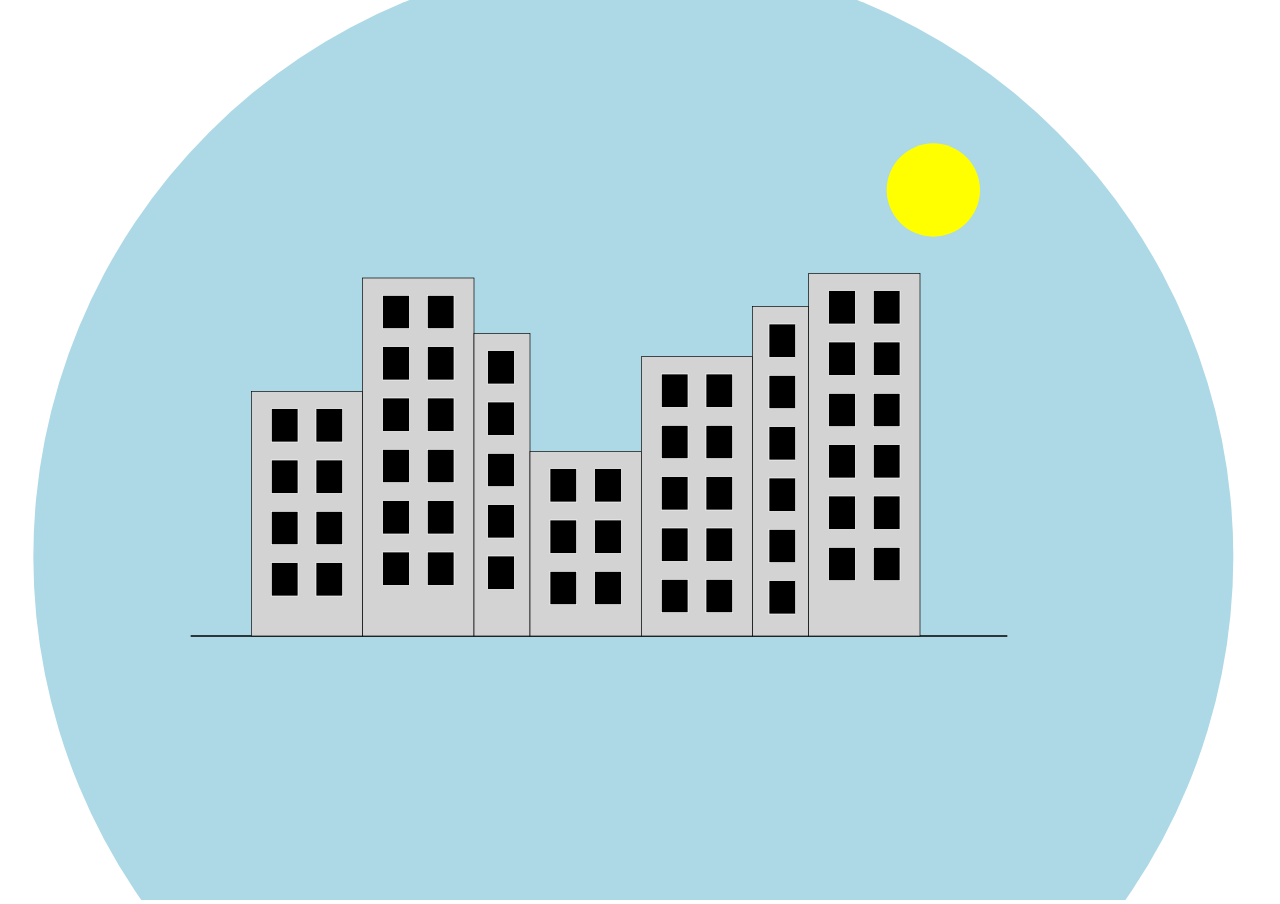
==== commit b876b68f: "okok" ====
--- a/index.html
+++ b/index.html
@@ -45,16 +45,16 @@
 		
 		
 		
-		<use x="0" y="77" href="#window" />
+		<use x="0" y="77" href="#window" class="lightIsOff" />
 		<use x="67" y="77" href="#window" />
 		
 		<use x="0" y="154" href="#window" />
 		<use x="67" y="154" href="#window" />
-		
-		<use x="0" y="231" href="#window" />
+		 
+		<use x="0" y="231" href="#window"  />
 		<use x="67" y="231" href="#window" />
 		
-		<use x="167" y="-170" href="#window" />
+		<use x="167" y="-170" href="#window" class="lightIsOff" />
 		<use x="234" y="-170" href="#window" />
 		
 		
@@ -65,20 +65,20 @@
 		<use x="167" y="-170" href="#window" id='actualWindow'/>
 		<use x="234" y="-170" href="#window" />
 		
-		<use x="167" y="-93" href="#window" />
+		<use x="167" y="-93" href="#window"  class="lightIsOff"/>
 		<use x="234" y="-93" href="#window" />
 		
 		<use x="167" y="-16" href="#window" />
 		<use x="234" y="-16" href="#window" />
 		
 		<use x="167" y="61" href="#window" />
-		<use x="234" y="61" href="#window" />
+		<use x="234" y="61" href="#window"  class="lightIsOff"/>
 		
 		<use x="167" y="138" href="#window" />
 		<use x="234" y="138" href="#window" />
 		
 		<use x="167" y="215" href="#window" />
-		<use x="234" y="215" href="#window" />
+		<use x="234" y="215" href="#window"  class="lightIsOff" />
 		
 		
 		<!--THIRD BUILDING-->
@@ -103,11 +103,11 @@
 		<use x="418" y="90" href="#window" />
 		<use x="485" y="90" href="#window" />
 		
-		<use x="418" y="167" href="#window" />
+		<use x="418" y="167" href="#window"  class="lightIsOff"/>
 		<use x="485" y="167" href="#window" />
 		
 		<use x="418" y="244" href="#window" />
-		<use x="485" y="244" href="#window" />
+		<use x="485" y="244" href="#window"  class="lightIsOff"/>
 		
 		
 		<!--FIFTH BUILDING-->
@@ -117,13 +117,13 @@
 		<use x="585" y="-52" href="#window" />
 		<use x="652" y="-52" href="#window" />
 		
-		<use x="585" y="25" href="#window" />
+		<use x="585" y="25" href="#window"  class="lightIsOff"/>
 		<use x="652" y="25" href="#window" />
 		
 		<use x="585" y="102" href="#window" />
 		<use x="652" y="102" href="#window" />
 		
-		<use x="585" y="179" href="#window" />
+		<use x="585" y="179" href="#window"  class="lightIsOff"/>
 		<use x="652" y="179" href="#window" />
 		
 		<use x="585" y="256" href="#window" />
@@ -134,13 +134,13 @@
 		<rect id="sixth_building" x="1029" y="125" width="84" height="494" style="fill: lightgrey; stroke: black;stroke-width:1px;"/>
 		
 		<!-- windows -->
-		<use x="746.5" y="-127" href="#window" />
+		<use x="746.5" y="-127" href="#window" class="lightIsOff" />
 		
 		<use x="746.5" y="-50" href="#window" />
 		
 		<use x="746.5" y="27" href="#window" />
 		
-		<use x="746.5" y="104" href="#window" />
+		<use x="746.5" y="104" href="#window"  class="lightIsOff"/>
 		
 		<use x="746.5" y="181" href="#window" />
 		
@@ -152,22 +152,24 @@
 		
 		<!-- windows -->
 		<use x="836" y="-177" href="#window" />
-		<use x="903" y="-177" href="#window" />
+		<use x="903" y="-177" href="#window" class="lightIsOff" />
 		
 		<use x="836" y="-100" href="#window" />
 		<use x="903" y="-100" href="#window" />
 		
 		<use x="836" y="-23" href="#window" />
-		<use x="903" y="-23" href="#window" />
+		<use x="903" y="-23" href="#window"  class="lightIsOff"/>
 		
 		<use x="836" y="54" href="#window" />
 		<use x="903" y="54" href="#window" />
 		
 		<use x="836" y="131" href="#window" />
-		<use x="903" y="131" href="#window" />
+		<use x="903" y="131" href="#window" class="lightIsOff" />
 		
 		<use x="836" y="208" href="#window" />
 		<use x="903" y="208" href="#window" />
+		
+		
 		
 		<!--DEFAULT WINDOW-->
 		<rect id="window" x="307" y="278" width="40" height="50" style=" stroke: white;stroke-width:1px;"/>
--- a/css/style.css
+++ b/css/style.css
@@ -5,289 +5,49 @@
   margin:0;
   padding:0;
 }
-.animationContainer{
-  width:100vw;
-  height:100vh;
-  background-color:grey;
-  transition:background-color 0.5s linear;
+
+*{
+	transition:all 1.6s  linear;
+}
+#sun.animated{
+	opacity:0;
+	transform:translatex(29vw) translatey(-77vh);
 }
 
-.isDay{
-  background-color:#b3b3d8;
-}
-.st11,.stars{
-   transition: all 4s linear;
+#moon.notAnimated{
+	transform:translatex(-29vw) translatey(77vh);
+	opacity:0;
 }
 
-svg{
- fill: #DDE8E8;
- stroke: #DDE8E8;
- stroke-width: 0.5;
- stroke-dasharray: 2566;
- stroke-dataoffset: 2566;
+#svgEditorBackground.animated{
+	fill:#252d2f !important;
 }
-svg path{
-  fill:none;
+#moon_arc2.animated{
+	fill:#252d2f !important;
 }
-[id*='cloud']{
-  position: absolute;
-  -webkit-filter: drop-shadow( -5px -5px 5px #000 );
-            filter: drop-shadow( -5px -5px 5px #000 );
-}
-#cloud1{
-  transform:scale(1);
-  left:50%;
-  top:50%;
-  animation-duration: 13s !important;
-}
-#cloud2{
-    transform:scale(1.25);
-  left:40%;
-  top:37%;
-  animation-duration: 17s !important;
-}
-#cloud3{
-    transform:scale(0.5);
-  left:70%;
-  top:23%;
-  animation-duration: 15s !important;
-}
-#cloud4{
-  left:10%;
-  top:13%;
-  animation-duration: 14s !important;
-}
-.translateLeftInfinite{
-  animation: translateLeftInfinite 15s infinite linear;
-  transition: all 0.5s linear;
+#moon_arc3.animated{
+	fill:lightblue !important;
 }
 
-@keyframes translateLeftInfinite {
-    0% {}
-    25%{left:-10%;}
-    26%{opacity:0;}
-    55%{left:100%;}
-    56%{opacity:0;}
-    100% {}
+[href='#window'].lightIsOn{
+	fill:yellow !important;
+}
+#svgEditorBackground2.animated{
+	fill:lightblue !important;
 }
 
+#sun2{
+	
+	transform:translatex(+29vw) translatey(-77vh);
+}
+#sun2.animated{
+	
+	transform:translatex(-0.1vw) translatey(+0.1vh);
 
-
-/************NEW***************/
-
-
-.stars {fill: #F2F2F2;}
-	.st_yellow{fill:#F9B233;}
-	.st_orange{fill:#FFDE00;}
-.st0{fill:#1A1A1A;}
-	.st1{fill:#808080;}
-	.st2{fill:none;stroke:#F2F2F2;stroke-width:2;stroke-miterlimit:10;stroke-dasharray:5;}
-	.st3{fill:#A67C52;}
-	.st4{fill:#603813;}
-	.st5{fill:#8CC63F;}
-	.st6{fill:#39B54A;}
-	.st7{fill:#C7B299;}
-	.st8{fill:#534741;}
-	.st9{fill:none;stroke:#534741;stroke-width:2;stroke-miterlimit:10;}
-	.st10{fill:#ED1C24;}
-	.st11{fill:#F2F2F2;}
-  .st11b{fill:#F2F2F2;}
-	.st12{fill:#736357;}
-	.st13{fill:#333333;}
-	.st14{fill:#FCEE21;}
-	.st15{fill:#9DC69B;}
-	.st16{fill:#EFECD5;}
-	.st17{fill:#4D4D4D;}
-	.st18{fill:#E6E6E6;}
-	.st19{fill:#998675;}
-
-
-.st000{fill:#C49A6C;}
-.st100{fill:#754C29;}
-.st200{fill:#8B5E3C;}
-.st300{fill:#A97C50;}
-.st400{fill:#E6E6E6;}
-.st500{fill:#3C2415;}
-.st600{fill:#FFFFFF;}
-.st700{fill:#603913;}
-.st800{fill:#BE1E2D;}
-.st900{fill:#9E1D21;}
-.st1000{opacity:0.5;fill:#FFFFFF;}
-.st1100{fill:#414042;}
-.st1200{fill:#414042;stroke:#BCBEC0;stroke-miterlimit:10;}
-.st1300{fill:#BCBEC0;}
-.st1400{fill:#F7941E;}
-.st1500{fill:#FFFFFF;stroke:#BE1E2D;stroke-width:3;stroke-miterlimit:10;}
-.st1600{fill:#FFFFFF;stroke:#BE1E2D;stroke-miterlimit:10;}
-
-
-
-
-
-
-
-.visible{
-  fill-opacity:1 !important;
-  opacity:1;
-}
-.invisible{
-  fill-opacity:0 !important;
 }
 
-.invisible path{
-stroke:transparent !important;
-}
-
-
-.wrap .bg {
-  width: 450px;
-  padding: 20px;
-}
-
-.wrap .sun {
-  width: 98px;
-  height: 98px;
-  position: absolute;
-  top: 17px;
-  right: 367px;
-  animation: rotate-sun 60s infinite linear;
-  -webkit-animation: rotate-sun 60s infinite linear;
-  -moz-animation: rotate-sun 60s infinite linear;
-
-  fill-opacity:0;
-  transition:fill-opacity 0.7 linear !important;
-}
-
-.wrap .cloud {
-  position: absolute;
-  width: 120px;
-  height: 70px;
-}
-
-.cloud.cloud-1 {
-  top: 150px;
-  left: 120px;
-  fill-opacity:0;
-  transition:fill-opacity 0.7 linear !important;
-}
-.cloud.cloud-2 {
-  top: 40px;
-  left: 150px;
-  animation: animate-cloud 14s infinite linear;
-  -webkit-animation: animate-cloud 14s infinite linear;
-  -moz-animation: animate-cloud 14s infinite linear;
-
-  fill-opacity:0;
-transition:fill-opacity 0.7 linear !important;
-}
-.cloud.cloud-3 {
-  top: 111px;
-right: 216px;
-  animation: animate-cloud 8s infinite linear;
-  -webkit-animation: animate-cloud 8s infinite linear;
-  -moz-animation: animate-cloud 8s infinite linear;
-
-  fill-opacity:0;
-    transition:fill-opacity 0.7 linear !important;
-}
-
-.rain {
-  position: absolute;
-  width: 20px;
-  height: 120px;
-  overflow: none;
-  top: 170px;
-  left:140px;
-  opacity:0;
-  fill-opacity:0;
-transition:all 0.7 linear !important;
-}
-.drop {
-  position: inherit;
-  top: calc(50%);
-  height: 10px;
-  width: 10px;
-  border-radius: 50%;
-  background-color: powderblue;
-  animation: raining 1s infinite;
-}
-
-.drop-1::before,
-.drop-2::before,
-.drop-3::before,
-.drop-4::before,
-.drop-5::before {
-  content: '';
-  position: relative;
-  top: -37px;
-  width: 0;
-  height: 0;
-  border-left: 10px solid transparent;
-  border-right: 10px solid transparent;
-  border-bottom: 23px solid powderblue;
-}
-
-.drop-1 {
-  left: calc(50% - 10px);
-  animation-delay: 1s;
-}
-
-.drop-2 {
-  left: calc(50% + 5px);
-  animation-delay: .5s
-}
-
-.drop-3 {
-  left: calc(50% + 20px);
-  animation-delay: .75s;
-}
-
-.drop-4 {
-  left: calc(50% + 35px);
-  animation-delay: 0.25s;
-}
-
-.drop-5 {
-  left: calc(50% + 50px);
-  animation-delay: .4s;
-}
-
-@keyframes rotate-sun {
-  0% {
-    -webkit-transform: rotateZ(0);
-    transform: rotateZ(0);
-  }
-  100% {
-    -webkit-transform: rotateZ(-360deg);
-    transform: rotateZ(-360deg);
-  }
-}
-
-@keyframes animate-cloud {
-  0% {
-    transform: translateX(0%);
-  }
-  25% {
-    transform: translateX(10%);
-  }
-  50% {
-    transform: translateX(20%);
-  }
-  75% {
-    transform: translateX(10%);
-  }
-  100% {
-    transform: translateX(0%);
-  }
-}
-
-@keyframes raining {
-  0% {
-    opacity: 1;
-    transform: translateY(0px);
-  }
-  100% {
-    opacity: 0;
-    transform: translateY(70px);
-  }
-}
+#moon2.animated{
+	opacity:0;
+	transform:translatex(-29vw) translatey(+77vh);
+	
+}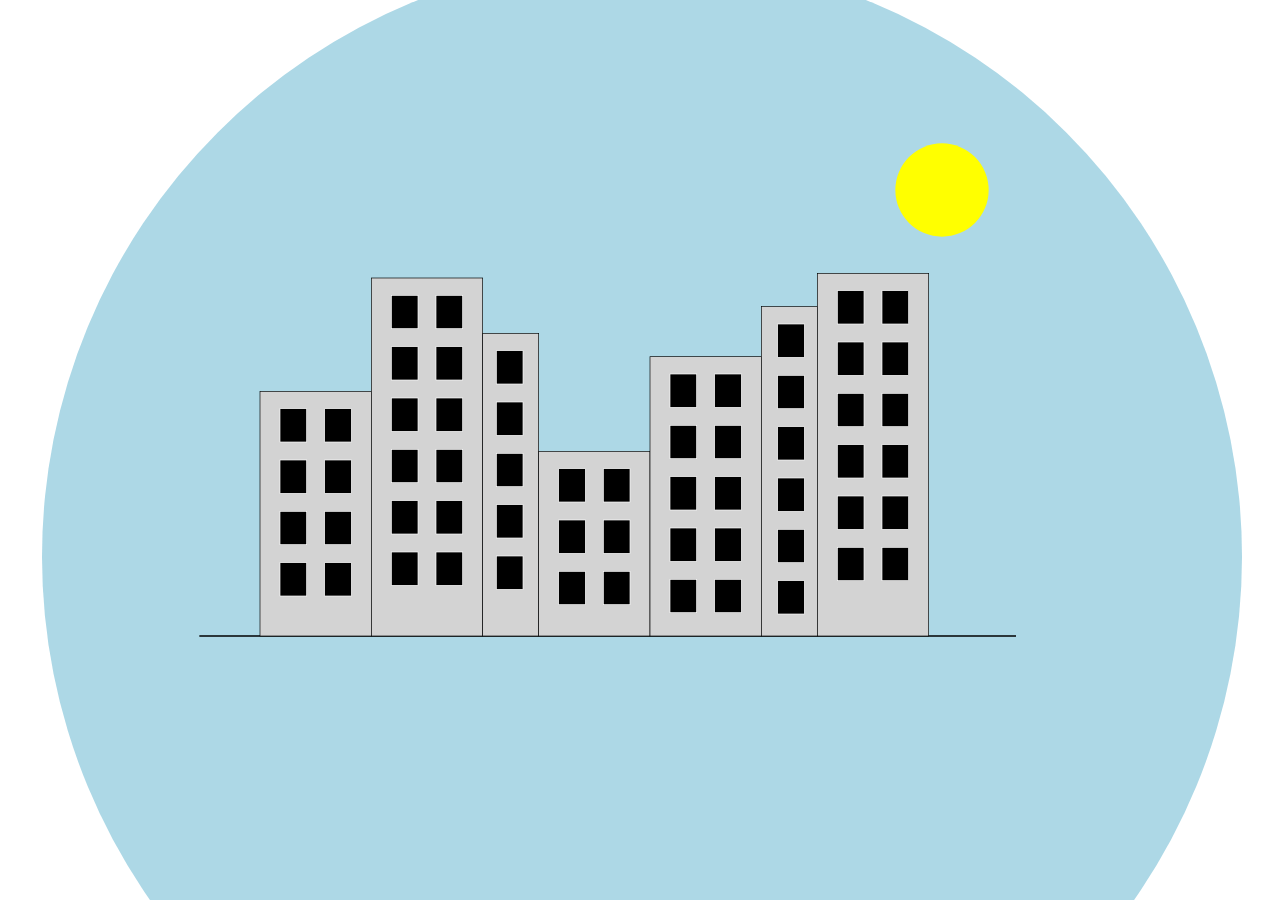
==== commit e2f184f7: "fix" ====
--- a/index.html
+++ b/index.html
@@ -19,7 +19,7 @@
 
     
  <svg xmlns="http://www.w3.org/2000/svg" id="actualCitySVG" xmlns:xlink="http://www.w3.org/1999/xlink" style="width:100vw;height:100vh;" viewBox="0 0 1920 1080" preserveAspectRatio="xMidYMid meet">
-	<g transform="translate(100, 200)">
+	<g transform="translate(113, 200)">
 	
 		<!-- BACKGROUND CIRCLE -->
 		<circle class="" id="svgEditorBackground" cx="850" cy="500" r="900" style="fill: lightblue; stroke: none;"/>
--- a/css/style.css
+++ b/css/style.css
@@ -50,4 +50,82 @@
 	opacity:0;
 	transform:translatex(-29vw) translatey(+77vh);
 	
-}+}
+
+.path {
+  stroke: black!important;
+  stroke-dasharray: 150;
+  stroke-dashoffset: 150;
+  animation: dash 0.5s linear forwards;
+  animation-delay: 0.5s;
+}
+
+.path2 {
+  stroke: black!important;
+  stroke-dasharray: 200;
+  stroke-dashoffset: 200;
+  animation: dash 0.5s linear forwards;
+  animation-delay: 1s;
+}
+
+.path3 {
+  stroke: black!important;
+  stroke-dasharray: 1000;
+  stroke-dashoffset: 1000;
+  animation: dash 0.5s linear forwards;
+  animation-delay: 1.5s;
+}
+
+
+.path4 {
+  stroke: black!important;
+  stroke-dasharray: 150;
+  stroke-dashoffset: 150;
+  animation: dash 0.5s linear forwards;
+  animation-delay: 0.5s;
+}
+
+.path5 {
+  stroke: black!important;
+  stroke-dasharray: 220;
+  stroke-dashoffset: 220;
+  animation: dash 0.5s linear forwards;
+  animation-delay: 1s;
+}
+
+.path6 {
+  stroke: black!important;
+  stroke-dasharray: 1000;
+  stroke-dashoffset: 1000;
+  animation: dash 0.5s linear forwards;
+  animation-delay: 1.5s;
+}
+
+.path7 {
+  stroke: black!important;
+  stroke-dasharray: 200;
+  stroke-dashoffset: 200;
+  animation: dash 0.5s linear forwards;
+  animation-delay: 4s;
+}
+
+
+.path8 {
+  stroke: black!important;
+  stroke-dasharray: 1000;
+  stroke-dashoffset: 1000;
+  animation: dash 0.5s linear forwards;
+  animation-delay: 4.5s;
+}
+
+
+@keyframes dash {
+  to {
+    stroke-dashoffset: 0;
+  }
+}
+
+
+
+
+
